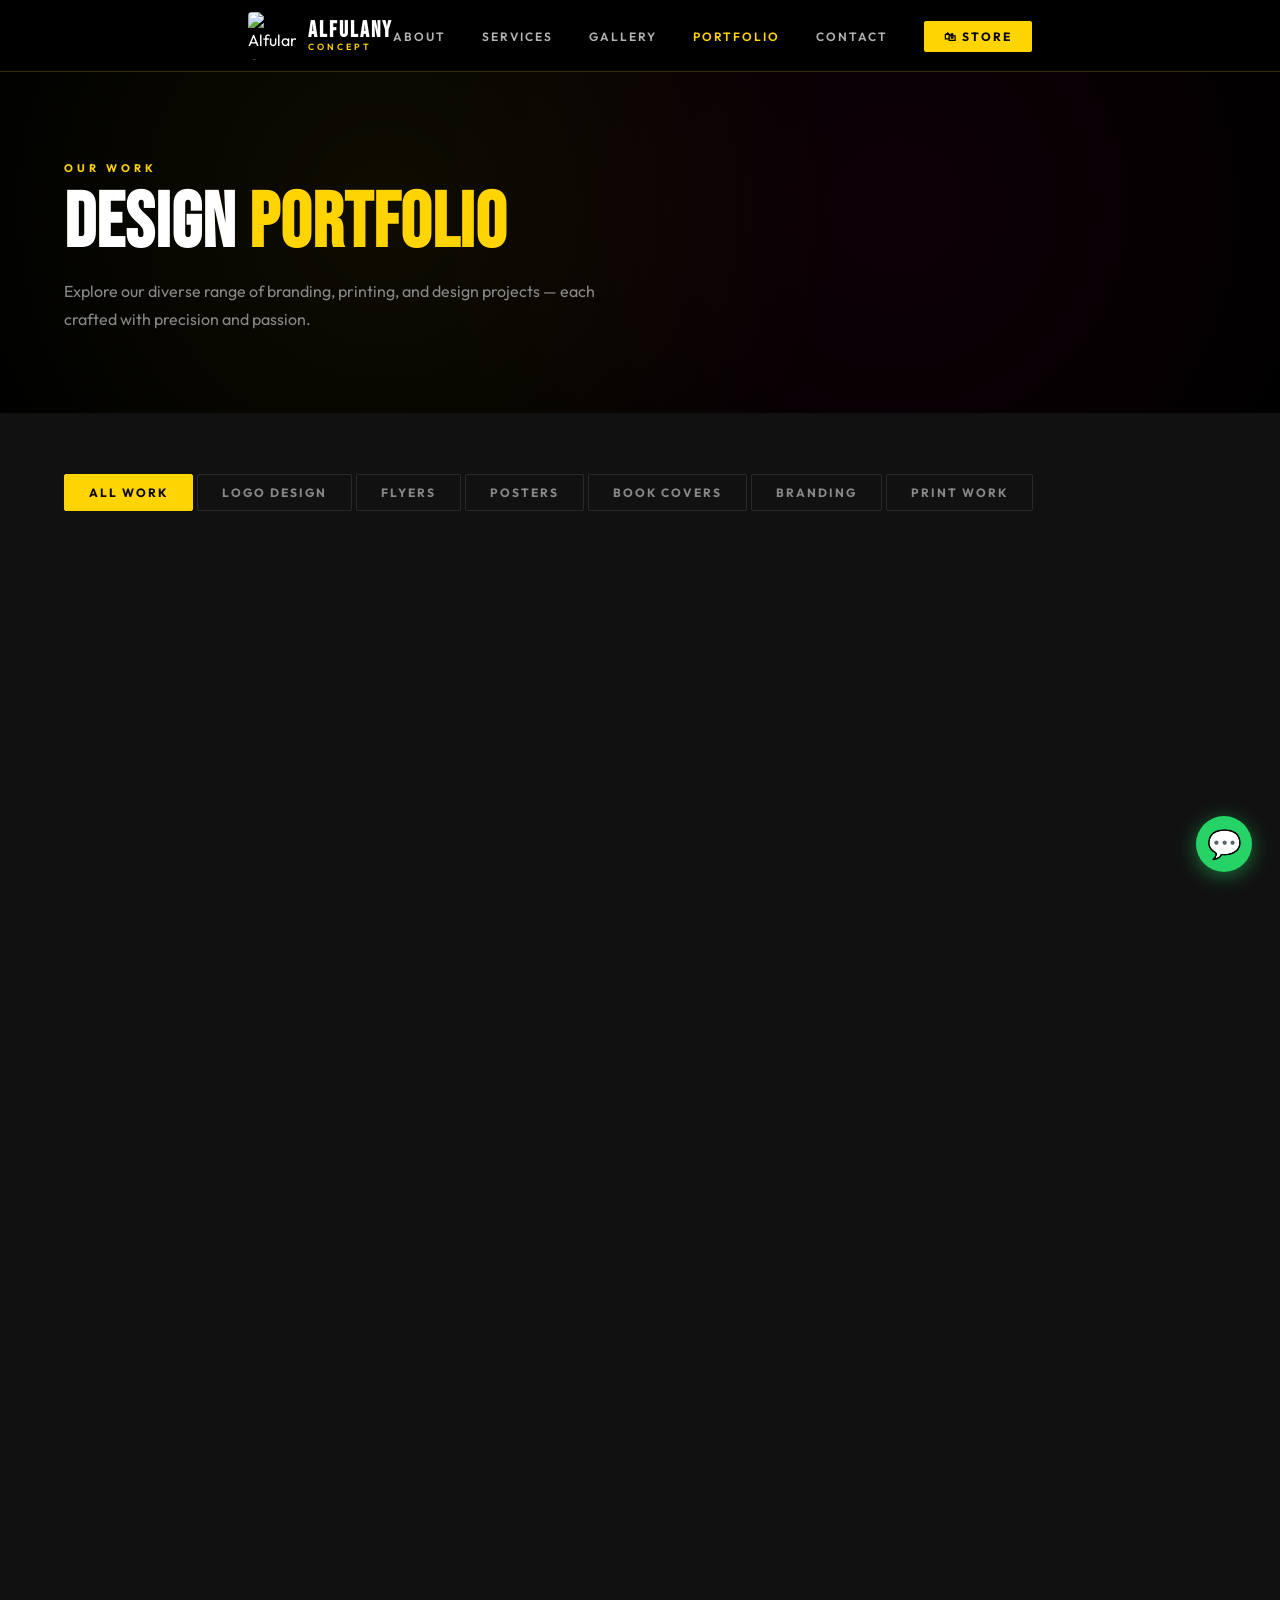
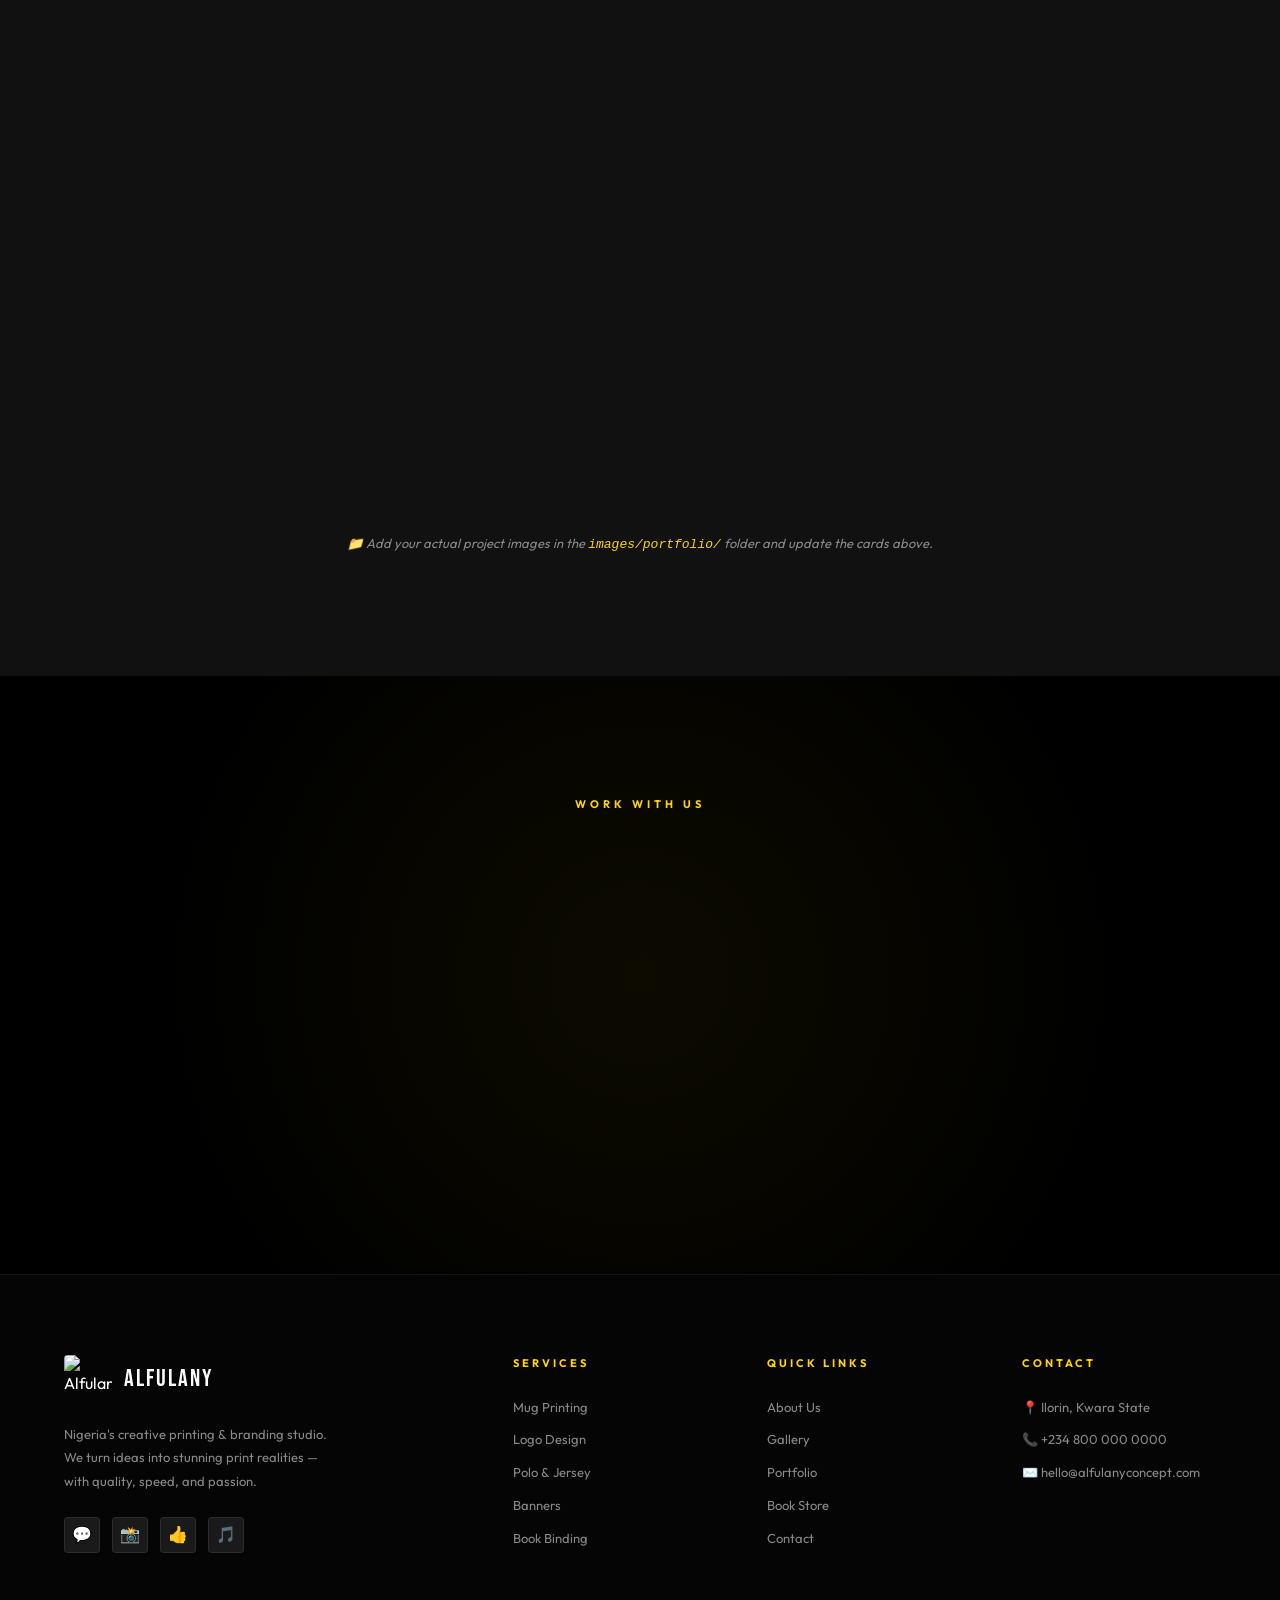
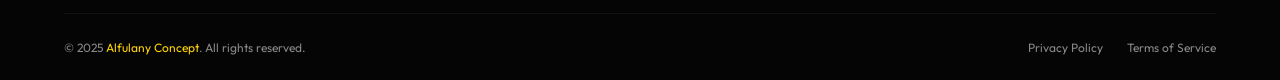
==== portfolio.html @ d88427c3 "first commit" ====
<!DOCTYPE html>
<html lang="en">
<head>
  <meta charset="UTF-8" />
  <meta name="viewport" content="width=device-width, initial-scale=1.0" />
  <meta name="description" content="Alfulany Concept Portfolio — Browse our logos, flyers, posters, book covers, and print projects." />
  <title>Portfolio — Alfulany Concept</title>
  <link rel="icon" type="image/jpeg" href="images/logo.jpeg" />
  <link rel="stylesheet" href="style.css" />
</head>
<body>

  <!-- ░░ NAVBAR ░░ -->
  <nav class="navbar scrolled" id="navbar">
    <div class="container">
      <div class="nav-inner">
        <a href="index.html" class="nav-logo">
          <img src="images/logo.jpeg" alt="Alfulany Concept Logo" />
          <div class="nav-logo-text">
            <strong>ALFULANY</strong>
            <span>Concept</span>
          </div>
        </a>
        <ul class="nav-links">
          <li><a href="index.html#about">About</a></li>
          <li><a href="index.html#services">Services</a></li>
          <li><a href="index.html#gallery">Gallery</a></li>
          <li><a href="portfolio.html" class="active">Portfolio</a></li>
          <li><a href="index.html#contact">Contact</a></li>
          <li><a href="store.html" class="nav-store-btn">🛍 Store</a></li>
        </ul>
        <div class="nav-hamburger" id="navHamburger">
          <span></span><span></span><span></span>
        </div>
      </div>
    </div>
  </nav>

  <!-- Mobile Menu -->
  <div class="mobile-menu" id="mobileMenu">
    <a href="index.html#about">About</a>
    <a href="index.html#services">Services</a>
    <a href="index.html#gallery">Gallery</a>
    <a href="portfolio.html">Portfolio</a>
    <a href="index.html#contact">Contact</a>
    <a href="store.html">🛍 Store</a>
  </div>

  <!-- ░░ PAGE HERO ░░ -->
  <section class="page-hero">
    <div class="container page-hero-inner">
      <span class="section-tag">Our Work</span>
      <h1 class="section-title">Design <span>Portfolio</span></h1>
      <p class="section-subtitle">Explore our diverse range of branding, printing, and design projects — each crafted with precision and passion.</p>
    </div>
  </section>

  <!-- ░░ FILTER TABS ░░ -->
  <section class="portfolio-filter">
    <div class="container">
      <div class="filter-tabs">
        <button class="filter-tab active" data-filter="all">All Work</button>
        <button class="filter-tab" data-filter="logo">Logo Design</button>
        <button class="filter-tab" data-filter="flyer">Flyers</button>
        <button class="filter-tab" data-filter="poster">Posters</button>
        <button class="filter-tab" data-filter="book">Book Covers</button>
        <button class="filter-tab" data-filter="branding">Branding</button>
        <button class="filter-tab" data-filter="print">Print Work</button>
      </div>
    </div>
  </section>

  <!-- ░░ PORTFOLIO GRID ░░ -->
  <section class="portfolio-grid-section">
    <div class="container">
      <div class="portfolio-masonry">

        <!-- LOGOS -->
        <div class="portfolio-card reveal" data-cat="logo">
          <div class="portfolio-card-img" data-emoji="💡" style="background: linear-gradient(135deg, #1a1a1a, #2a2a2a);">
          </div>
          <div class="portfolio-card-overlay">
            <div class="portfolio-card-info portfolio-card-meta">
              <div class="portfolio-card-cat">Logo Design</div>
              <div class="portfolio-card-name">TechBrand Nigeria</div>
            </div>
          </div>
          <div class="portfolio-bottom">
            <div class="portfolio-bottom-cat">Logo Design</div>
            <div class="portfolio-bottom-title">TechBrand Nigeria</div>
          </div>
        </div>

        <div class="portfolio-card reveal" data-cat="flyer">
          <div class="portfolio-card-img" data-emoji="📄" style="background: linear-gradient(135deg, #1c1a0a, #2a2500);">
          </div>
          <div class="portfolio-card-overlay">
            <div class="portfolio-card-info portfolio-card-meta">
              <div class="portfolio-card-cat">Flyer Design</div>
              <div class="portfolio-card-name">Night Party Event</div>
            </div>
          </div>
          <div class="portfolio-bottom">
            <div class="portfolio-bottom-cat">Flyer Design</div>
            <div class="portfolio-bottom-title">Night Party Event</div>
          </div>
        </div>

        <div class="portfolio-card reveal" data-cat="book">
          <div class="portfolio-card-img" data-emoji="📗" style="background: linear-gradient(135deg, #0a1a0a, #162516);">
          </div>
          <div class="portfolio-card-overlay">
            <div class="portfolio-card-info portfolio-card-meta">
              <div class="portfolio-card-cat">Book Cover</div>
              <div class="portfolio-card-name">Entrepreneur's Edge</div>
            </div>
          </div>
          <div class="portfolio-bottom">
            <div class="portfolio-bottom-cat">Book Cover</div>
            <div class="portfolio-bottom-title">Entrepreneur's Edge</div>
          </div>
        </div>

        <div class="portfolio-card reveal" data-cat="branding">
          <div class="portfolio-card-img" data-emoji="🏢" style="background: linear-gradient(135deg, #1a0a1a, #250025);">
          </div>
          <div class="portfolio-card-overlay">
            <div class="portfolio-card-info portfolio-card-meta">
              <div class="portfolio-card-cat">Branding</div>
              <div class="portfolio-card-name">Halal Food Brand</div>
            </div>
          </div>
          <div class="portfolio-bottom">
            <div class="portfolio-bottom-cat">Branding</div>
            <div class="portfolio-bottom-title">Halal Food Brand</div>
          </div>
        </div>

        <div class="portfolio-card reveal" data-cat="print">
          <div class="portfolio-card-img" data-emoji="☕" style="background: linear-gradient(135deg, #1a1500, #2a2000);">
          </div>
          <div class="portfolio-card-overlay">
            <div class="portfolio-card-info portfolio-card-meta">
              <div class="portfolio-card-cat">Print Work</div>
              <div class="portfolio-card-name">Custom Mug Collection</div>
            </div>
          </div>
          <div class="portfolio-bottom">
            <div class="portfolio-bottom-cat">Print Work</div>
            <div class="portfolio-bottom-title">Custom Mug Collection</div>
          </div>
        </div>

        <div class="portfolio-card reveal" data-cat="poster">
          <div class="portfolio-card-img" data-emoji="🎪" style="background: linear-gradient(135deg, #001a1a, #002525);">
          </div>
          <div class="portfolio-card-overlay">
            <div class="portfolio-card-info portfolio-card-meta">
              <div class="portfolio-card-cat">Poster</div>
              <div class="portfolio-card-name">Concert Series Poster</div>
            </div>
          </div>
          <div class="portfolio-bottom">
            <div class="portfolio-bottom-cat">Poster</div>
            <div class="portfolio-bottom-title">Concert Series Poster</div>
          </div>
        </div>

        <div class="portfolio-card reveal" data-cat="logo">
          <div class="portfolio-card-img" data-emoji="🌙" style="background: linear-gradient(135deg, #100a1a, #1a1030);">
          </div>
          <div class="portfolio-card-overlay">
            <div class="portfolio-card-info portfolio-card-meta">
              <div class="portfolio-card-cat">Logo Design</div>
              <div class="portfolio-card-name">Crescent Fashion House</div>
            </div>
          </div>
          <div class="portfolio-bottom">
            <div class="portfolio-bottom-cat">Logo Design</div>
            <div class="portfolio-bottom-title">Crescent Fashion House</div>
          </div>
        </div>

        <div class="portfolio-card reveal" data-cat="print">
          <div class="portfolio-card-img" data-emoji="👕" style="background: linear-gradient(135deg, #001200, #001a00);">
          </div>
          <div class="portfolio-card-overlay">
            <div class="portfolio-card-info portfolio-card-meta">
              <div class="portfolio-card-cat">Print Work</div>
              <div class="portfolio-card-name">Team Jersey Batch</div>
            </div>
          </div>
          <div class="portfolio-bottom">
            <div class="portfolio-bottom-cat">Print Work</div>
            <div class="portfolio-bottom-title">Team Jersey Batch</div>
          </div>
        </div>

        <div class="portfolio-card reveal" data-cat="flyer">
          <div class="portfolio-card-img" data-emoji="💍" style="background: linear-gradient(135deg, #1a1000, #251800);">
          </div>
          <div class="portfolio-card-overlay">
            <div class="portfolio-card-info portfolio-card-meta">
              <div class="portfolio-card-cat">Flyer Design</div>
              <div class="portfolio-card-name">Wedding Invitation Suite</div>
            </div>
          </div>
          <div class="portfolio-bottom">
            <div class="portfolio-bottom-cat">Flyer Design</div>
            <div class="portfolio-bottom-title">Wedding Invitation Suite</div>
          </div>
        </div>

        <div class="portfolio-card reveal" data-cat="branding">
          <div class="portfolio-card-img" data-emoji="🛍️" style="background: linear-gradient(135deg, #1a0a00, #251500);">
          </div>
          <div class="portfolio-card-overlay">
            <div class="portfolio-card-info portfolio-card-meta">
              <div class="portfolio-card-cat">Branding</div>
              <div class="portfolio-card-name">Boutique Paper Bag Set</div>
            </div>
          </div>
          <div class="portfolio-bottom">
            <div class="portfolio-bottom-cat">Branding</div>
            <div class="portfolio-bottom-title">Boutique Paper Bag Set</div>
          </div>
        </div>

        <div class="portfolio-card reveal" data-cat="book">
          <div class="portfolio-card-img" data-emoji="📕" style="background: linear-gradient(135deg, #1a0000, #250000);">
          </div>
          <div class="portfolio-card-overlay">
            <div class="portfolio-card-info portfolio-card-meta">
              <div class="portfolio-card-cat">Book Cover</div>
              <div class="portfolio-card-name">Success Before 30</div>
            </div>
          </div>
          <div class="portfolio-bottom">
            <div class="portfolio-bottom-cat">Book Cover</div>
            <div class="portfolio-bottom-title">Success Before 30</div>
          </div>
        </div>

        <div class="portfolio-card reveal" data-cat="poster">
          <div class="portfolio-card-img" data-emoji="🎓" style="background: linear-gradient(135deg, #001a0a, #002510);">
          </div>
          <div class="portfolio-card-overlay">
            <div class="portfolio-card-info portfolio-card-meta">
              <div class="portfolio-card-cat">Poster</div>
              <div class="portfolio-card-name">Graduation Ceremony</div>
            </div>
          </div>
          <div class="portfolio-bottom">
            <div class="portfolio-bottom-cat">Poster</div>
            <div class="portfolio-bottom-title">Graduation Ceremony</div>
          </div>
        </div>

      </div>

      <p style="text-align:center; color: var(--text-muted); font-size:13px; margin-top:48px; font-style: italic;">
        📁 Add your actual project images in the <code style="color:var(--yellow)">images/portfolio/</code> folder and update the cards above.
      </p>
    </div>
  </section>

  <!-- ░░ LIGHTBOX ░░ -->
  <div class="lightbox" id="lightbox">
    <div style="position:relative;">
      <div class="lightbox-inner">
        <div class="lightbox-img-box">🎨</div>
        <div class="lightbox-body">
          <div class="lightbox-cat"></div>
          <div class="lightbox-title"></div>
          <p class="lightbox-desc"></p>
        </div>
      </div>
      <button class="lightbox-close" id="lightboxClose">✕</button>
    </div>
  </div>

  <!-- ░░ PORTFOLIO CTA ░░ -->
  <section class="portfolio-cta">
    <div class="container" style="position:relative; z-index:1;">
      <span class="section-tag" style="display:block; text-align:center;">Work With Us</span>
      <h2 class="section-title reveal">Ready to <span>Create</span><br>Something Amazing?</h2>
      <p class="section-subtitle reveal" style="margin: 0 auto 48px;">
        Whether it's a logo, a banner, or a complete brand identity — let's make it happen. Get in touch today for a free quote.
      </p>
      <div class="portfolio-cta-btns reveal">
        <a href="index.html#contact" class="btn btn-primary">Get a Free Quote</a>
        <a href="https://wa.me/2348000000000" class="btn btn-outline" target="_blank">💬 WhatsApp Us</a>
      </div>
    </div>
  </section>

  <!-- ░░ FOOTER ░░ -->
  <footer>
    <div class="container">
      <div class="footer-grid">
        <div class="footer-brand">
          <div class="footer-logo">
            <img src="images/logo.jpeg" alt="Alfulany Concept" />
            <span class="footer-logo-name">ALFULANY</span>
          </div>
          <p>Nigeria's creative printing & branding studio. We turn ideas into stunning print realities — with quality, speed, and passion.</p>
          <div class="footer-social">
            <a href="https://wa.me/2348000000000" title="WhatsApp">💬</a>
            <a href="#" title="Instagram">📸</a>
            <a href="#" title="Facebook">👍</a>
            <a href="#" title="TikTok">🎵</a>
          </div>
        </div>
        <div class="footer-col">
          <h4>Services</h4>
          <ul>
            <li><a href="index.html#services">Mug Printing</a></li>
            <li><a href="index.html#services">Logo Design</a></li>
            <li><a href="index.html#services">Polo & Jersey</a></li>
            <li><a href="index.html#services">Banners</a></li>
            <li><a href="index.html#services">Book Binding</a></li>
          </ul>
        </div>
        <div class="footer-col">
          <h4>Quick Links</h4>
          <ul>
            <li><a href="index.html#about">About Us</a></li>
            <li><a href="index.html#gallery">Gallery</a></li>
            <li><a href="portfolio.html">Portfolio</a></li>
            <li><a href="store.html">Book Store</a></li>
            <li><a href="index.html#contact">Contact</a></li>
          </ul>
        </div>
        <div class="footer-col">
          <h4>Contact</h4>
          <ul>
            <li><a href="#">📍 Ilorin, Kwara State</a></li>
            <li><a href="https://wa.me/2348000000000">📞 +234 800 000 0000</a></li>
            <li><a href="mailto:hello@alfulanyconcept.com">✉️ hello@alfulanyconcept.com</a></li>
          </ul>
        </div>
      </div>
      <div class="footer-bottom">
        <p>© 2025 <span>Alfulany Concept</span>. All rights reserved.</p>
        <div class="footer-bottom-links">
          <a href="#">Privacy Policy</a>
          <a href="#">Terms of Service</a>
        </div>
      </div>
    </div>
  </footer>

  <a href="https://wa.me/2348000000000" class="whatsapp-float" target="_blank">
    💬
    <span class="whatsapp-float-tooltip">Chat on WhatsApp</span>
  </a>

  <div class="toast"></div>
  <script src="js/main.js"></script>
  <script>
    document.getElementById('navHamburger').addEventListener('click', function() {
      this.classList.toggle('open');
      document.getElementById('mobileMenu').classList.toggle('open');
    });
    document.getElementById('lightboxClose').addEventListener('click', () => {
      document.getElementById('lightbox').classList.remove('open');
      document.body.style.overflow = '';
    });
  </script>
</body>
</html>
---- style.css ----
/* ================================================
   ALFULANY CONCEPT — MAIN STYLESHEET
   Bold Editorial Print Aesthetic
   ================================================ */

@import url('https://fonts.googleapis.com/css2?family=Bebas+Neue&family=Outfit:wght@300;400;500;600;700;800&display=swap');

/* ─── CSS Variables ─── */
:root {
  --black: #000000;
  --yellow: #FFD400;
  --white: #FFFFFF;
  --magenta: #FF007A;
  --gray: #F2F2F2;
  --dark-gray: #111111;
  --mid-gray: #1a1a1a;
  --text-muted: #888888;
  --font-display: 'Bebas Neue', sans-serif;
  --font-body: 'Outfit', sans-serif;
  --nav-height: 72px;
  --transition: all 0.3s cubic-bezier(0.4, 0, 0.2, 1);
  --shadow: 0 8px 40px rgba(0,0,0,0.4);
}

/* ─── Reset & Base ─── */
*, *::before, *::after { box-sizing: border-box; margin: 0; padding: 0; }

html { scroll-behavior: smooth; font-size: 16px; }

body {
  font-family: var(--font-body);
  background: var(--black);
  color: var(--white);
  overflow-x: hidden;
  line-height: 1.6;
}

a { text-decoration: none; color: inherit; }
img { max-width: 100%; display: block; }
ul { list-style: none; }
button { cursor: pointer; border: none; font-family: var(--font-body); }
input, textarea, select { font-family: var(--font-body); }

/* ─── Scrollbar ─── */
::-webkit-scrollbar { width: 6px; }
::-webkit-scrollbar-track { background: var(--black); }
::-webkit-scrollbar-thumb { background: var(--yellow); border-radius: 3px; }

/* ─── Utility ─── */
.container { max-width: 1200px; margin: 0 auto; padding: 0 24px; }
.section-tag {
  font-family: var(--font-body);
  font-size: 11px;
  font-weight: 700;
  letter-spacing: 4px;
  text-transform: uppercase;
  color: var(--yellow);
  margin-bottom: 12px;
  display: block;
}
.section-title {
  font-family: var(--font-display);
  font-size: clamp(40px, 6vw, 80px);
  line-height: 1;
  color: var(--white);
  letter-spacing: 1px;
}
.section-title span { color: var(--yellow); }
.section-subtitle {
  font-size: 16px;
  color: var(--text-muted);
  max-width: 540px;
  margin-top: 16px;
  font-weight: 400;
  line-height: 1.7;
}
.btn {
  display: inline-flex;
  align-items: center;
  gap: 8px;
  padding: 14px 32px;
  font-family: var(--font-body);
  font-weight: 700;
  font-size: 13px;
  letter-spacing: 2px;
  text-transform: uppercase;
  border-radius: 2px;
  transition: var(--transition);
  position: relative;
  overflow: hidden;
}
.btn-primary {
  background: var(--yellow);
  color: var(--black);
}
.btn-primary:hover {
  background: var(--white);
  transform: translateY(-2px);
  box-shadow: 0 8px 24px rgba(255,212,0,0.3);
}
.btn-outline {
  background: transparent;
  color: var(--white);
  border: 2px solid var(--white);
}
.btn-outline:hover {
  background: var(--white);
  color: var(--black);
  transform: translateY(-2px);
}
.btn-magenta {
  background: var(--magenta);
  color: var(--white);
}
.btn-magenta:hover {
  background: #cc0062;
  transform: translateY(-2px);
}

/* ─── Reveal Animations ─── */
.reveal {
  opacity: 0;
  transform: translateY(40px);
  transition: opacity 0.7s ease, transform 0.7s ease;
}
.reveal.visible {
  opacity: 1;
  transform: translateY(0);
}
.reveal-left {
  opacity: 0;
  transform: translateX(-40px);
  transition: opacity 0.7s ease, transform 0.7s ease;
}
.reveal-left.visible { opacity: 1; transform: translateX(0); }
.reveal-right {
  opacity: 0;
  transform: translateX(40px);
  transition: opacity 0.7s ease, transform 0.7s ease;
}
.reveal-right.visible { opacity: 1; transform: translateX(0); }

/* ─── ============== NAVBAR ============== ─── */
.navbar {
  position: fixed;
  top: 0;
  left: 0;
  width: 100%;
  height: var(--nav-height);
  z-index: 1000;
  transition: var(--transition);
  display: flex;
  align-items: center;
}
.navbar.scrolled {
  background: rgba(0,0,0,0.96);
  backdrop-filter: blur(20px);
  border-bottom: 1px solid rgba(255,212,0,0.2);
}
.nav-inner {
  display: flex;
  align-items: center;
  justify-content: space-between;
  width: 100%;
}
.nav-logo {
  display: flex;
  align-items: center;
  gap: 12px;
}
.nav-logo img {
  width: 48px;
  height: 48px;
  object-fit: contain;
  border-radius: 4px;
}
.nav-logo-text {
  display: flex;
  flex-direction: column;
  line-height: 1;
}
.nav-logo-text strong {
  font-family: var(--font-display);
  font-size: 22px;
  letter-spacing: 2px;
  color: var(--white);
}
.nav-logo-text span {
  font-size: 9px;
  font-weight: 600;
  letter-spacing: 3px;
  text-transform: uppercase;
  color: var(--yellow);
}
.nav-links {
  display: flex;
  align-items: center;
  gap: 36px;
}
.nav-links a {
  font-size: 12px;
  font-weight: 600;
  letter-spacing: 2px;
  text-transform: uppercase;
  color: rgba(255,255,255,0.7);
  transition: var(--transition);
  position: relative;
}
.nav-links a::after {
  content: '';
  position: absolute;
  bottom: -4px;
  left: 0;
  width: 0;
  height: 2px;
  background: var(--yellow);
  transition: width 0.3s ease;
}
.nav-links a:hover { color: var(--white); }
.nav-links a:hover::after { width: 100%; }
.nav-links a.active { color: var(--yellow); }
.nav-links .nav-store-btn {
  background: var(--yellow);
  color: var(--black);
  padding: 8px 20px;
  border-radius: 2px;
  font-weight: 700;
}
.nav-links .nav-store-btn::after { display: none; }
.nav-links .nav-store-btn:hover { background: var(--white); color: var(--black); }

.nav-hamburger {
  display: none;
  flex-direction: column;
  gap: 5px;
  cursor: pointer;
  padding: 4px;
}
.nav-hamburger span {
  width: 24px;
  height: 2px;
  background: var(--white);
  transition: var(--transition);
}
.nav-hamburger.open span:nth-child(1) { transform: rotate(45deg) translate(5px, 5px); }
.nav-hamburger.open span:nth-child(2) { opacity: 0; }
.nav-hamburger.open span:nth-child(3) { transform: rotate(-45deg) translate(5px, -5px); }

.mobile-menu {
  display: none;
  position: fixed;
  top: var(--nav-height);
  left: 0;
  width: 100%;
  background: rgba(0,0,0,0.98);
  backdrop-filter: blur(20px);
  padding: 32px 24px;
  z-index: 999;
  border-bottom: 2px solid var(--yellow);
  flex-direction: column;
  gap: 24px;
}
.mobile-menu.open { display: flex; }
.mobile-menu a {
  font-size: 14px;
  font-weight: 600;
  letter-spacing: 3px;
  text-transform: uppercase;
  color: rgba(255,255,255,0.8);
  padding: 8px 0;
  border-bottom: 1px solid rgba(255,255,255,0.08);
  transition: var(--transition);
}
.mobile-menu a:hover { color: var(--yellow); padding-left: 8px; }

/* ─── ============== HERO ============== ─── */
.hero {
  position: relative;
  min-height: 100vh;
  display: flex;
  align-items: center;
  overflow: hidden;
  background: var(--black);
}
.hero-bg-pattern {
  position: absolute;
  inset: 0;
  background-image:
    radial-gradient(circle at 20% 50%, rgba(255,0,122,0.08) 0%, transparent 50%),
    radial-gradient(circle at 80% 20%, rgba(255,212,0,0.08) 0%, transparent 50%);
  pointer-events: none;
}
.hero-grid-lines {
  position: absolute;
  inset: 0;
  background-image:
    linear-gradient(rgba(255,255,255,0.03) 1px, transparent 1px),
    linear-gradient(90deg, rgba(255,255,255,0.03) 1px, transparent 1px);
  background-size: 60px 60px;
  pointer-events: none;
}
.hero-content {
  position: relative;
  z-index: 2;
  max-width: 1200px;
  margin: 0 auto;
  padding: 0 24px;
  padding-top: var(--nav-height);
  display: grid;
  grid-template-columns: 1fr 1fr;
  align-items: center;
  gap: 80px;
  min-height: 100vh;
}
.hero-left 
.hero-badge {
  display: inline-flex;
  align-items: center;
  gap: 8px;
  background: rgba(255,212,0,0.1);
  border: 1px solid rgba(255,212,0,0.3);
  padding: 8px 16px;
  border-radius: 100px;
  margin-bottom: 32px;
}
.hero-badge span {
  font-size: 11px;
  font-weight: 700;
  letter-spacing: 3px;
  text-transform: uppercase;
  color: var(--yellow);
}
.hero-badge .dot {
  width: 6px;
  height: 6px;
  background: var(--yellow);
  border-radius: 50%;
  animation: pulse 2s infinite;
}
@keyframes pulse {
  0%, 100% { opacity: 1; transform: scale(1); }
  50% { opacity: 0.5; transform: scale(1.5); }
}
.hero-title {
  font-family: var(--font-display);
  font-size: clamp(60px, 9vw, 120px);
  line-height: 0.92;
  letter-spacing: 2px;
  color: var(--white);
  margin-bottom: 24px;
}
.hero-title .line-yellow { color: var(--yellow); }
.hero-title .line-outline {
  -webkit-text-stroke: 2px var(--white);
  color: transparent;
}
.hero-tagline {
  font-size: 16px;
  color: rgba(255,255,255,0.6);
  margin-bottom: 48px;
  max-width: 440px;
  line-height: 1.8;
}
.hero-cta {
  display: flex;
  gap: 16px;
  flex-wrap: wrap;
}
.hero-stats {
  display: flex;
  gap: 40px;
  margin-top: 64px;
  padding-top: 32px;
  border-top: 1px solid rgba(255,255,255,0.1);
}
.hero-stat 
.hero-stat-number {
  font-family: var(--font-display);
  font-size: 42px;
  color: var(--yellow);
  line-height: 1;
}
.hero-stat-label {
  font-size: 11px;
  font-weight: 600;
  letter-spacing: 2px;
  text-transform: uppercase;
  color: var(--text-muted);
  margin-top: 4px;
}
.hero-right {
  display: flex;
  justify-content: center;
  align-items: center;
  position: relative;
}
.hero-logo-showcase {
  position: relative;
  width: 380px;
  height: 380px;
  display: flex;
  align-items: center;
  justify-content: center;
}
.hero-logo-ring {
  position: absolute;
  inset: 0;
  border: 2px solid rgba(255,212,0,0.15);
  border-radius: 50%;
  animation: spin 20s linear infinite;
}
.hero-logo-ring::before {
  content: '';
  position: absolute;
  top: -6px;
  left: 50%;
  transform: translateX(-50%);
  width: 12px;
  height: 12px;
  background: var(--yellow);
  border-radius: 50%;
}
.hero-logo-ring-2 {
  position: absolute;
  inset: 20px;
  border: 1px solid rgba(255,0,122,0.15);
  border-radius: 50%;
  animation: spin 12s linear infinite reverse;
}
@keyframes spin { to { transform: rotate(360deg); } }
.hero-logo-img {
  width: 240px;
  height: 240px;
  object-fit: contain;
  position: relative;
  z-index: 2;
  filter: drop-shadow(0 0 40px rgba(255,212,0,0.3));
}
.hero-cmyk-chips {
  position: absolute;
  bottom: -20px;
  left: 50%;
  transform: translateX(-50%);
  display: flex;
  gap: 8px;
  background: var(--mid-gray);
  padding: 10px 16px;
  border-radius: 100px;
  border: 1px solid rgba(255,255,255,0.1);
  white-space: nowrap;
}
.hero-chip {
  width: 14px;
  height: 14px;
  border-radius: 50%;
}
.chip-c { background: #00B4D8; }
.chip-m { background: var(--magenta); }
.chip-y { background: var(--yellow); }
.chip-k { background: #333; border: 1px solid #555; }
.chip-label {
  font-size: 10px;
  font-weight: 700;
  letter-spacing: 2px;
  color: var(--text-muted);
  align-self: center;
  margin-left: 4px;
}

/* ─── ============== ABOUT ============== ─── */
.about {
  padding: 120px 0;
  background: var(--dark-gray);
  position: relative;
  overflow: hidden;
}
.about::before {
  content: 'ABOUT';
  position: absolute;
  right: -20px;
  top: 50%;
  transform: translateY(-50%);
  font-family: var(--font-display);
  font-size: 200px;
  color: rgba(255,255,255,0.02);
  pointer-events: none;
  letter-spacing: 10px;
}
.about-grid {
  display: grid;
  grid-template-columns: 1fr 1fr;
  gap: 80px;
  align-items: center;
}
.about-visual {
  position: relative;
}
.about-img-box {
  background: var(--mid-gray);
  border: 1px solid rgba(255,255,255,0.06);
  border-radius: 4px;
  aspect-ratio: 4/3;
  display: flex;
  align-items: center;
  justify-content: center;
  overflow: hidden;
  position: relative;
}
.about-img-box img {
  width: 60%;
  object-fit: contain;
  filter: drop-shadow(0 0 30px rgba(255,212,0,0.2));
}
.about-img-accent {
  position: absolute;
  bottom: -20px;
  right: -20px;
  width: 140px;
  height: 140px;
  background: var(--yellow);
  border-radius: 4px;
  display: flex;
  align-items: center;
  justify-content: center;
  flex-direction: column;
  gap: 4px;
}
.about-img-accent strong {
  font-family: var(--font-display);
  font-size: 48px;
  color: var(--black);
  line-height: 1;
}
.about-img-accent span {
  font-size: 10px;
  font-weight: 700;
  letter-spacing: 2px;
  text-transform: uppercase;
  color: var(--black);
}
.about-content
.about-features {
  margin-top: 40px;
  display: flex;
  flex-direction: column;
  gap: 20px;
}
.about-feature {
  display: flex;
  align-items: flex-start;
  gap: 16px;
  padding: 20px;
  background: var(--mid-gray);
  border-radius: 4px;
  border-left: 3px solid var(--yellow);
  transition: var(--transition);
}
.about-feature:hover { transform: translateX(6px); }
.about-feature-icon {
  width: 40px;
  height: 40px;
  background: rgba(255,212,0,0.1);
  border-radius: 4px;
  display: flex;
  align-items: center;
  justify-content: center;
  font-size: 20px;
  flex-shrink: 0;
}
.about-feature-text h4 {
  font-size: 14px;
  font-weight: 700;
  color: var(--white);
  margin-bottom: 4px;
}
.about-feature-text p {
  font-size: 13px;
  color: var(--text-muted);
  line-height: 1.6;
}

/* ─── ============== SERVICES ============== ─── */
.services {
  padding: 120px 0;
  background: var(--black);
  position: relative;
}
.services-header {
  text-align: center;
  margin-bottom: 80px;
}
.services-header .section-subtitle { margin: 16px auto 0; }
.services-grid {
  display: grid;
  grid-template-columns: repeat(auto-fill, minmax(220px, 1fr));
  gap: 2px;
  border: 2px solid rgba(255,255,255,0.06);
  border-radius: 4px;
  overflow: hidden;
}
.service-card {
  background: var(--dark-gray);
  padding: 36px 28px;
  transition: var(--transition);
  position: relative;
  overflow: hidden;
  cursor: default;
}
.service-card::before {
  content: '';
  position: absolute;
  top: 0;
  left: 0;
  width: 100%;
  height: 3px;
  background: var(--yellow);
  transform: scaleX(0);
  transform-origin: left;
  transition: transform 0.3s ease;
}
.service-card:hover::before { transform: scaleX(1); }
.service-card:hover {
  background: var(--mid-gray);
  transform: translateY(-4px);
  z-index: 1;
  box-shadow: var(--shadow);
}
.service-icon {
  font-size: 36px;
  margin-bottom: 16px;
  display: block;
  transition: transform 0.3s ease;
}
.service-card:hover .service-icon { transform: scale(1.1) rotate(-5deg); }
.service-card h3 {
  font-size: 14px;
  font-weight: 700;
  color: var(--white);
  margin-bottom: 8px;
  letter-spacing: 0.5px;
}
.service-card p {
  font-size: 12px;
  color: var(--text-muted);
  line-height: 1.6;
}

/* ─── ============== GALLERY ============== ─── */
.gallery {
  padding: 120px 0;
  background: var(--dark-gray);
}
.gallery-header {
  display: flex;
  align-items: flex-end;
  justify-content: space-between;
  margin-bottom: 60px;
  gap: 20px;
  flex-wrap: wrap;
}
.gallery-grid {
  display: grid;
  grid-template-columns: repeat(12, 1fr);
  grid-template-rows: auto;
  gap: 12px;
}
.gallery-item {
  overflow: hidden;
  border-radius: 4px;
  background: var(--mid-gray);
  cursor: pointer;
  position: relative;
}
.gallery-item:nth-child(1) { grid-column: span 5; grid-row: span 2; }
.gallery-item:nth-child(2) { grid-column: span 4; }
.gallery-item:nth-child(3) { grid-column: span 3; }
.gallery-item:nth-child(4) { grid-column: span 4; }
.gallery-item:nth-child(5) { grid-column: span 3; }
.gallery-item:nth-child(6) { grid-column: span 5; }

.gallery-placeholder {
  width: 100%;
  min-height: 220px;
  height: 100%;
  display: flex;
  flex-direction: column;
  align-items: center;
  justify-content: center;
  gap: 12px;
  transition: var(--transition);
  position: relative;
}
.gallery-item:nth-child(1) .gallery-placeholder { min-height: 460px; }
.gallery-placeholder-icon { font-size: 48px; opacity: 0.3; }
.gallery-placeholder-label {
  font-size: 11px;
  font-weight: 700;
  letter-spacing: 3px;
  text-transform: uppercase;
  color: rgba(255,255,255,0.2);
}
.gallery-item .gallery-overlay {
  position: absolute;
  inset: 0;
  background: rgba(255,212,0,0.9);
  display: flex;
  align-items: center;
  justify-content: center;
  opacity: 0;
  transition: var(--transition);
  flex-direction: column;
  gap: 8px;
}
.gallery-item:hover .gallery-overlay { opacity: 1; }
.gallery-overlay-text {
  font-family: var(--font-display);
  font-size: 24px;
  color: var(--black);
  letter-spacing: 2px;
}
.gallery-overlay-sub {
  font-size: 11px;
  font-weight: 700;
  letter-spacing: 3px;
  text-transform: uppercase;
  color: rgba(0,0,0,0.6);
}
/* BG colors per item */
.gallery-item:nth-child(1) .gallery-placeholder { background: #1a1a1a; }
.gallery-item:nth-child(2) .gallery-placeholder { background: #151515; }
.gallery-item:nth-child(3) .gallery-placeholder { background: #1c1c1c; }
.gallery-item:nth-child(4) .gallery-placeholder { background: #181818; }
.gallery-item:nth-child(5) .gallery-placeholder { background: #141414; }
.gallery-item:nth-child(6) .gallery-placeholder { background: #1e1e1e; }

/* ─── ============== FEATURED BOOKS ============== ─── */
.books {
  padding: 120px 0;
  background: var(--black);
}
.books-header {
  display: flex;
  align-items: flex-end;
  justify-content: space-between;
  margin-bottom: 60px;
  flex-wrap: wrap;
  gap: 20px;
}
.books-grid {
  display: grid;
  grid-template-columns: repeat(auto-fill, minmax(240px, 1fr));
  gap: 24px;
}
.book-card {
  background: var(--dark-gray);
  border: 1px solid rgba(255,255,255,0.06);
  border-radius: 4px;
  overflow: hidden;
  transition: var(--transition);
  position: relative;
}
.book-card:hover {
  transform: translateY(-8px);
  box-shadow: 0 20px 60px rgba(0,0,0,0.5);
  border-color: rgba(255,212,0,0.3);
}
.book-cover {
  height: 280px;
  background: var(--mid-gray);
  display: flex;
  align-items: center;
  justify-content: center;
  position: relative;
  overflow: hidden;
}
.book-cover-placeholder {
  display: flex;
  flex-direction: column;
  align-items: center;
  justify-content: center;
  gap: 12px;
  padding: 20px;
  text-align: center;
  width: 100%;
  height: 100%;
}
.book-cover-icon { font-size: 64px; opacity: 0.3; }
.book-cover-title-text {
  font-family: var(--font-display);
  font-size: 22px;
  color: rgba(255,255,255,0.2);
  text-align: center;
  letter-spacing: 1px;
  line-height: 1.2;
}
.book-badge {
  position: absolute;
  top: 12px;
  left: 12px;
  background: var(--magenta);
  color: var(--white);
  font-size: 9px;
  font-weight: 700;
  letter-spacing: 2px;
  text-transform: uppercase;
  padding: 4px 10px;
  border-radius: 2px;
}
.book-info {
  padding: 20px;
}
.book-category {
  font-size: 10px;
  font-weight: 700;
  letter-spacing: 3px;
  text-transform: uppercase;
  color: var(--yellow);
  margin-bottom: 8px;
}
.book-title {
  font-size: 16px;
  font-weight: 700;
  color: var(--white);
  margin-bottom: 4px;
  line-height: 1.4;
}
.book-author {
  font-size: 12px;
  color: var(--text-muted);
  margin-bottom: 16px;
}
.book-footer {
  display: flex;
  align-items: center;
  justify-content: space-between;
}
.book-price {
  font-family: var(--font-display);
  font-size: 28px;
  color: var(--yellow);
  letter-spacing: 1px;
}
.book-price small {
  font-family: var(--font-body);
  font-size: 12px;
  color: var(--text-muted);
  font-weight: 400;
  letter-spacing: 0;
}
.book-btn {
  background: var(--yellow);
  color: var(--black);
  font-size: 11px;
  font-weight: 700;
  letter-spacing: 2px;
  text-transform: uppercase;
  padding: 10px 16px;
  border-radius: 2px;
  transition: var(--transition);
}
.book-btn:hover { background: var(--white); }

/* ─── ============== CONTACT ============== ─── */
.contact {
  padding: 120px 0;
  background: var(--dark-gray);
  position: relative;
  overflow: hidden;
}
.contact::before {
  content: '';
  position: absolute;
  top: 0;
  left: 0;
  width: 100%;
  height: 4px;
  background: linear-gradient(90deg, var(--magenta), var(--yellow), var(--magenta));
}
.contact-grid {
  display: grid;
  grid-template-columns: 1fr 1.4fr;
  gap: 80px;
  align-items: start;
}
.contact-info 
.contact-info-cards {
  margin-top: 40px;
  display: flex;
  flex-direction: column;
  gap: 16px;
}
.contact-info-card {
  display: flex;
  align-items: center;
  gap: 16px;
  padding: 20px;
  background: var(--mid-gray);
  border-radius: 4px;
  border: 1px solid rgba(255,255,255,0.06);
  transition: var(--transition);
}
.contact-info-card:hover { border-color: rgba(255,212,0,0.3); }
.contact-card-icon {
  width: 44px;
  height: 44px;
  background: rgba(255,212,0,0.1);
  border-radius: 4px;
  display: flex;
  align-items: center;
  justify-content: center;
  font-size: 20px;
  flex-shrink: 0;
}
.contact-card-text h4 {
  font-size: 11px;
  font-weight: 700;
  letter-spacing: 2px;
  text-transform: uppercase;
  color: var(--text-muted);
  margin-bottom: 4px;
}
.contact-card-text a,
.contact-card-text p {
  font-size: 14px;
  color: var(--white);
  font-weight: 500;
  transition: var(--transition);
}
.contact-card-text a:hover { color: var(--yellow); }
.contact-socials {
  margin-top: 32px;
  display: flex;
  gap: 12px;
  flex-wrap: wrap;
}
.social-btn {
  display: flex;
  align-items: center;
  gap: 8px;
  padding: 10px 16px;
  border-radius: 4px;
  font-size: 12px;
  font-weight: 700;
  letter-spacing: 1px;
  text-transform: uppercase;
  transition: var(--transition);
  border: 1px solid rgba(255,255,255,0.1);
  color: var(--white);
}
.social-btn:hover { transform: translateY(-2px); }
.social-btn.whatsapp { background: #25D366; border-color: #25D366; }
.social-btn.instagram { background: linear-gradient(135deg, #833ab4, #fd1d1d, #fcb045); border-color: transparent; }
.social-btn.facebook { background: #1877F2; border-color: #1877F2; }
.social-btn.tiktok { background: #010101; border-color: rgba(255,255,255,0.2); }

.contact-form-box {
  background: var(--mid-gray);
  border: 1px solid rgba(255,255,255,0.06);
  border-radius: 4px;
  padding: 48px;
}
.contact-form-box h3 {
  font-family: var(--font-display);
  font-size: 36px;
  letter-spacing: 1px;
  color: var(--white);
  margin-bottom: 32px;
}
.form-row { display: grid; grid-template-columns: 1fr 1fr; gap: 16px; }
.form-group { margin-bottom: 20px; }
.form-group label {
  display: block;
  font-size: 11px;
  font-weight: 700;
  letter-spacing: 2px;
  text-transform: uppercase;
  color: var(--text-muted);
  margin-bottom: 8px;
}
.form-group input,
.form-group textarea,
.form-group select {
  width: 100%;
  background: var(--black);
  border: 1px solid rgba(255,255,255,0.1);
  border-radius: 2px;
  padding: 14px 16px;
  color: var(--white);
  font-size: 14px;
  outline: none;
  transition: var(--transition);
}
.form-group input:focus,
.form-group textarea:focus,
.form-group select:focus {
  border-color: var(--yellow);
  box-shadow: 0 0 0 3px rgba(255,212,0,0.1);
}
.form-group textarea { resize: vertical; min-height: 120px; }
.form-group select option { background: var(--black); }
.form-submit { width: 100%; padding: 16px; font-size: 13px; font-weight: 700; letter-spacing: 3px; text-transform: uppercase; background: var(--yellow); color: var(--black); border: none; border-radius: 2px; cursor: pointer; transition: var(--transition); }
.form-submit:hover { background: var(--white); }
.form-success {
  display: none;
  background: rgba(0,200,100,0.1);
  border: 1px solid rgba(0,200,100,0.3);
  border-radius: 4px;
  padding: 16px;
  text-align: center;
  color: #00C864;
  font-weight: 600;
  margin-top: 16px;
}

/* ─── ============== MAPS ============== ─── */
.map-section {
  height: 400px;
  background: var(--black);
  position: relative;
  overflow: hidden;
}
.map-section iframe {
  width: 100%;
  height: 100%;
  border: none;
  filter: invert(90%) hue-rotate(180deg);
  opacity: 0.8;
}
.map-overlay-badge {
  position: absolute;
  top: 24px;
  left: 24px;
  background: var(--yellow);
  color: var(--black);
  padding: 12px 20px;
  border-radius: 4px;
  font-weight: 700;
  font-size: 13px;
  letter-spacing: 1px;
  display: flex;
  align-items: center;
  gap: 8px;
  z-index: 2;
  box-shadow: var(--shadow);
}

/* ─── ============== FOOTER ============== ─── */
footer {
  background: #050505;
  padding: 80px 0 0;
  border-top: 1px solid rgba(255,255,255,0.06);
}
.footer-grid {
  display: grid;
  grid-template-columns: 2fr 1fr 1fr 1fr;
  gap: 60px;
  padding-bottom: 60px;
  border-bottom: 1px solid rgba(255,255,255,0.06);
}
.footer-brand 
.footer-logo {
  display: flex;
  align-items: center;
  gap: 12px;
  margin-bottom: 20px;
}
.footer-logo img { width: 48px; height: 48px; object-fit: contain; border-radius: 4px; }
.footer-logo-name {
  font-family: var(--font-display);
  font-size: 24px;
  letter-spacing: 2px;
  color: var(--white);
}
.footer-brand p {
  font-size: 13px;
  color: var(--text-muted);
  line-height: 1.8;
  max-width: 280px;
  margin-bottom: 24px;
}
.footer-social {
  display: flex;
  gap: 12px;
}
.footer-social a {
  width: 36px;
  height: 36px;
  background: var(--mid-gray);
  border: 1px solid rgba(255,255,255,0.08);
  border-radius: 4px;
  display: flex;
  align-items: center;
  justify-content: center;
  font-size: 16px;
  transition: var(--transition);
}
.footer-social a:hover { background: var(--yellow); border-color: var(--yellow); transform: translateY(-2px); }
.footer-col h4 {
  font-size: 11px;
  font-weight: 700;
  letter-spacing: 3px;
  text-transform: uppercase;
  color: var(--yellow);
  margin-bottom: 24px;
}
.footer-col ul { display: flex; flex-direction: column; gap: 12px; }
.footer-col ul a {
  font-size: 13px;
  color: var(--text-muted);
  transition: var(--transition);
  display: flex;
  align-items: center;
  gap: 6px;
}
.footer-col ul a:hover { color: var(--white); padding-left: 4px; }
.footer-bottom {
  padding: 24px 0;
  display: flex;
  align-items: center;
  justify-content: space-between;
  flex-wrap: wrap;
  gap: 16px;
}
.footer-bottom p {
  font-size: 12px;
  color: var(--text-muted);
}
.footer-bottom span { color: var(--yellow); }
.footer-bottom-links {
  display: flex;
  gap: 24px;
}
.footer-bottom-links a {
  font-size: 12px;
  color: var(--text-muted);
  transition: var(--transition);
}
.footer-bottom-links a:hover { color: var(--white); }

/* ─── ============== WHATSAPP FLOAT ============== ─── */
.whatsapp-float {
  position: fixed;
  bottom: 28px;
  right: 28px;
  width: 56px;
  height: 56px;
  background: #25D366;
  color: white;
  border-radius: 50%;
  display: flex;
  align-items: center;
  justify-content: center;
  font-size: 28px;
  z-index: 900;
  box-shadow: 0 4px 20px rgba(37,211,102,0.5);
  transition: var(--transition);
  text-decoration: none;
}
.whatsapp-float:hover { transform: scale(1.1); box-shadow: 0 8px 30px rgba(37,211,102,0.6); }
.whatsapp-float-tooltip {
  position: absolute;
  right: 68px;
  background: var(--white);
  color: var(--black);
  font-size: 12px;
  font-weight: 700;
  padding: 6px 12px;
  border-radius: 4px;
  white-space: nowrap;
  opacity: 0;
  pointer-events: none;
  transition: var(--transition);
}
.whatsapp-float:hover .whatsapp-float-tooltip { opacity: 1; }

/* ─── ============== PAGE HERO (portfolio/store) ============== ─── */
.page-hero {
  background: var(--black);
  padding: 160px 0 80px;
  position: relative;
  overflow: hidden;
  border-bottom: 1px solid rgba(255,255,255,0.06);
}
.page-hero::before {
  content: '';
  position: absolute;
  inset: 0;
  background:
    radial-gradient(circle at 30% 50%, rgba(255,212,0,0.06) 0%, transparent 50%),
    radial-gradient(circle at 70% 50%, rgba(255,0,122,0.06) 0%, transparent 50%);
}
.page-hero-inner { position: relative; z-index: 1; }
.page-hero-inner .section-tag { margin-bottom: 8px; }
.page-hero-inner .section-title { margin-bottom: 16px; }

/* ─── ============== PORTFOLIO PAGE ============== ─── */
.portfolio-filter {
  padding: 60px 0 0;
  background: var(--dark-gray);
}
.filter-tabs {
  display: flex;
  gap: 4px;
  flex-wrap: wrap;
}
.filter-tab {
  padding: 10px 24px;
  font-size: 12px;
  font-weight: 700;
  letter-spacing: 2px;
  text-transform: uppercase;
  background: transparent;
  color: var(--text-muted);
  border: 1px solid rgba(255,255,255,0.1);
  border-radius: 2px;
  transition: var(--transition);
  cursor: pointer;
}
.filter-tab:hover, .filter-tab.active {
  background: var(--yellow);
  color: var(--black);
  border-color: var(--yellow);
}
.portfolio-grid-section {
  padding: 60px 0 120px;
  background: var(--dark-gray);
}
.portfolio-masonry {
  display: grid;
  grid-template-columns: repeat(3, 1fr);
  gap: 16px;
}
.portfolio-card {
  background: var(--mid-gray);
  border-radius: 4px;
  overflow: hidden;
  cursor: pointer;
  position: relative;
  transition: var(--transition);
  border: 1px solid rgba(255,255,255,0.04);
}
.portfolio-card:hover { transform: scale(1.02); box-shadow: 0 20px 60px rgba(0,0,0,0.5); z-index: 2; }
.portfolio-card-img {
  aspect-ratio: 4/3;
  background: var(--mid-gray);
  display: flex;
  align-items: center;
  justify-content: center;
  font-size: 64px;
  color: rgba(255,255,255,0.1);
  position: relative;
  overflow: hidden;
}
.portfolio-card-img::before {
  content: attr(data-emoji);
  font-size: 64px;
  opacity: 0.15;
}
.portfolio-card-overlay {
  position: absolute;
  inset: 0;
  background: linear-gradient(to top, rgba(0,0,0,0.9) 0%, transparent 60%);
  opacity: 0;
  transition: var(--transition);
  display: flex;
  align-items: flex-end;
  padding: 24px;
}
.portfolio-card:hover .portfolio-card-overlay { opacity: 1; }
.portfolio-card-info { transform: translateY(12px); transition: transform 0.3s ease; }
.portfolio-card:hover .portfolio-card-info { transform: translateY(0); }
.portfolio-card-cat {
  font-size: 10px;
  font-weight: 700;
  letter-spacing: 3px;
  text-transform: uppercase;
  color: var(--yellow);
  margin-bottom: 6px;
}
.portfolio-card-name {
  font-size: 18px;
  font-weight: 700;
  color: var(--white);
}
.portfolio-card-meta { width: 100%; }
.portfolio-bottom { padding: 20px; }
.portfolio-bottom-cat {
  font-size: 10px;
  font-weight: 700;
  letter-spacing: 3px;
  color: var(--yellow);
  text-transform: uppercase;
  margin-bottom: 6px;
}
.portfolio-bottom-title { font-size: 15px; font-weight: 700; color: var(--white); }

/* Lightbox */
.lightbox {
  position: fixed;
  inset: 0;
  background: rgba(0,0,0,0.95);
  z-index: 2000;
  display: none;
  align-items: center;
  justify-content: center;
  backdrop-filter: blur(20px);
}
.lightbox.open { display: flex; }
.lightbox-inner {
  max-width: 700px;
  width: 90%;
  background: var(--dark-gray);
  border-radius: 8px;
  overflow: hidden;
  border: 1px solid rgba(255,255,255,0.1);
}
.lightbox-img-box {
  aspect-ratio: 4/3;
  background: var(--mid-gray);
  display: flex;
  align-items: center;
  justify-content: center;
  font-size: 100px;
  color: rgba(255,255,255,0.08);
}
.lightbox-body { padding: 32px; }
.lightbox-cat {
  font-size: 11px;
  font-weight: 700;
  letter-spacing: 3px;
  text-transform: uppercase;
  color: var(--yellow);
  margin-bottom: 8px;
}
.lightbox-title { font-family: var(--font-display); font-size: 32px; color: var(--white); margin-bottom: 12px; }
.lightbox-desc { font-size: 14px; color: var(--text-muted); line-height: 1.7; }
.lightbox-close {
  position: absolute;
  top: 24px;
  right: 24px;
  width: 44px;
  height: 44px;
  background: var(--mid-gray);
  border: 1px solid rgba(255,255,255,0.1);
  border-radius: 50%;
  display: flex;
  align-items: center;
  justify-content: center;
  cursor: pointer;
  color: var(--white);
  font-size: 20px;
  transition: var(--transition);
}
.lightbox-close:hover { background: var(--yellow); color: var(--black); }

/* Portfolio CTA */
.portfolio-cta {
  background: var(--black);
  padding: 120px 0;
  text-align: center;
  position: relative;
  overflow: hidden;
}
.portfolio-cta::before {
  content: '';
  position: absolute;
  inset: 0;
  background: radial-gradient(circle at 50% 50%, rgba(255,212,0,0.05) 0%, transparent 70%);
}
.portfolio-cta .section-title { margin-bottom: 20px; }
.portfolio-cta .section-subtitle { margin: 0 auto 48px; }
.portfolio-cta-btns { display: flex; gap: 16px; justify-content: center; flex-wrap: wrap; }

/* ─── ============== STORE PAGE ============== ─── */
.store-section {
  padding: 60px 0 120px;
  background: var(--black);
}
.store-toolbar {
  display: flex;
  align-items: center;
  justify-content: space-between;
  gap: 16px;
  margin-bottom: 48px;
  flex-wrap: wrap;
}
.store-search {
  display: flex;
  align-items: center;
  background: var(--dark-gray);
  border: 1px solid rgba(255,255,255,0.1);
  border-radius: 2px;
  overflow: hidden;
  flex: 1;
  max-width: 360px;
}
.store-search input {
  flex: 1;
  background: transparent;
  border: none;
  padding: 12px 16px;
  color: var(--white);
  font-size: 14px;
  outline: none;
}
.store-search input::placeholder { color: var(--text-muted); }
.store-search button {
  background: var(--yellow);
  color: var(--black);
  border: none;
  padding: 12px 16px;
  cursor: pointer;
  font-size: 16px;
  transition: var(--transition);
}
.store-search button:hover { background: var(--white); }
.store-count { font-size: 13px; color: var(--text-muted); }
.store-count span { color: var(--yellow); font-weight: 700; }

.store-grid {
  display: grid;
  grid-template-columns: repeat(auto-fill, minmax(240px, 1fr));
  gap: 24px;
}

/* ─── CART ─── */
.cart-trigger {
  position: fixed;
  bottom: 28px;
  left: 28px;
  background: var(--yellow);
  color: var(--black);
  width: 56px;
  height: 56px;
  border-radius: 50%;
  display: flex;
  align-items: center;
  justify-content: center;
  font-size: 24px;
  cursor: pointer;
  z-index: 900;
  box-shadow: 0 4px 20px rgba(255,212,0,0.4);
  transition: var(--transition);
  border: none;
}
.cart-trigger:hover { transform: scale(1.1); }
.cart-badge {
  position: absolute;
  top: -4px;
  right: -4px;
  width: 22px;
  height: 22px;
  background: var(--magenta);
  color: var(--white);
  border-radius: 50%;
  font-size: 11px;
  font-weight: 700;
  display: flex;
  align-items: center;
  justify-content: center;
  font-family: var(--font-body);
}
.cart-overlay {
  position: fixed;
  inset: 0;
  background: rgba(0,0,0,0.7);
  z-index: 1500;
  display: none;
  backdrop-filter: blur(4px);
}
.cart-overlay.open { display: block; }
.cart-panel {
  position: fixed;
  top: 0;
  right: -480px;
  width: 480px;
  max-width: 100%;
  height: 100vh;
  background: var(--dark-gray);
  z-index: 1600;
  transition: right 0.4s cubic-bezier(0.4,0,0.2,1);
  display: flex;
  flex-direction: column;
  border-left: 1px solid rgba(255,255,255,0.08);
}
.cart-panel.open { right: 0; }
.cart-header {
  padding: 28px;
  border-bottom: 1px solid rgba(255,255,255,0.08);
  display: flex;
  align-items: center;
  justify-content: space-between;
}
.cart-header h2 {
  font-family: var(--font-display);
  font-size: 32px;
  letter-spacing: 2px;
  color: var(--white);
}
.cart-close {
  width: 40px;
  height: 40px;
  background: var(--mid-gray);
  border: none;
  border-radius: 50%;
  display: flex;
  align-items: center;
  justify-content: center;
  cursor: pointer;
  color: var(--white);
  font-size: 18px;
  transition: var(--transition);
}
.cart-close:hover { background: var(--yellow); color: var(--black); }
.cart-items { flex: 1; overflow-y: auto; padding: 24px 28px; }
.cart-item {
  display: flex;
  gap: 16px;
  padding: 20px 0;
  border-bottom: 1px solid rgba(255,255,255,0.06);
}
.cart-item-thumb {
  width: 72px;
  height: 96px;
  background: var(--mid-gray);
  border-radius: 4px;
  display: flex;
  align-items: center;
  justify-content: center;
  font-size: 32px;
  flex-shrink: 0;
  color: rgba(255,255,255,0.2);
}
.cart-item-details { flex: 1; }
.cart-item-title { font-size: 14px; font-weight: 700; color: var(--white); margin-bottom: 4px; }
.cart-item-price { font-size: 13px; color: var(--yellow); font-weight: 600; margin-bottom: 12px; }
.cart-item-qty {
  display: flex;
  align-items: center;
  gap: 0;
  border: 1px solid rgba(255,255,255,0.1);
  border-radius: 2px;
  overflow: hidden;
  width: fit-content;
}
.qty-btn {
  width: 32px;
  height: 32px;
  background: var(--mid-gray);
  border: none;
  color: var(--white);
  font-size: 16px;
  cursor: pointer;
  transition: var(--transition);
  display: flex;
  align-items: center;
  justify-content: center;
}
.qty-btn:hover { background: var(--yellow); color: var(--black); }
.qty-num {
  width: 40px;
  text-align: center;
  font-size: 14px;
  font-weight: 700;
  color: var(--white);
  line-height: 32px;
  background: var(--black);
}
.cart-item-remove {
  background: none;
  border: none;
  color: var(--text-muted);
  font-size: 20px;
  cursor: pointer;
  transition: var(--transition);
  padding: 4px;
  align-self: flex-start;
}
.cart-item-remove:hover { color: var(--magenta); }
.cart-empty {
  text-align: center;
  padding: 60px 20px;
  color: var(--text-muted);
}
.cart-empty-icon { font-size: 64px; margin-bottom: 16px; opacity: 0.3; }
.cart-empty h3 { font-size: 20px; font-weight: 700; color: var(--white); margin-bottom: 8px; }
.cart-empty p { font-size: 14px; line-height: 1.6; }
.cart-footer {
  padding: 28px;
  border-top: 1px solid rgba(255,255,255,0.08);
}
.cart-subtotal {
  display: flex;
  justify-content: space-between;
  align-items: center;
  margin-bottom: 8px;
}
.cart-subtotal span { font-size: 13px; color: var(--text-muted); }
.cart-subtotal strong { font-size: 13px; color: var(--white); }
.cart-total {
  display: flex;
  justify-content: space-between;
  align-items: center;
  padding: 16px 0;
  border-top: 1px solid rgba(255,255,255,0.08);
  border-bottom: 1px solid rgba(255,255,255,0.08);
  margin-bottom: 20px;
}
.cart-total span { font-size: 14px; font-weight: 700; color: var(--white); letter-spacing: 1px; text-transform: uppercase; }
.cart-total strong {
  font-family: var(--font-display);
  font-size: 36px;
  color: var(--yellow);
}
.checkout-btn {
  width: 100%;
  padding: 18px;
  background: var(--yellow);
  color: var(--black);
  border: none;
  border-radius: 2px;
  font-size: 13px;
  font-weight: 700;
  letter-spacing: 3px;
  text-transform: uppercase;
  cursor: pointer;
  transition: var(--transition);
  margin-bottom: 12px;
}
.checkout-btn:hover { background: var(--white); }
.checkout-note {
  text-align: center;
  font-size: 11px;
  color: var(--text-muted);
  display: flex;
  align-items: center;
  justify-content: center;
  gap: 6px;
}

/* Toast notification */
.toast {
  position: fixed;
  bottom: 100px;
  left: 50%;
  transform: translateX(-50%) translateY(20px);
  background: var(--yellow);
  color: var(--black);
  padding: 14px 28px;
  border-radius: 4px;
  font-weight: 700;
  font-size: 14px;
  z-index: 3000;
  opacity: 0;
  transition: all 0.3s ease;
  pointer-events: none;
  white-space: nowrap;
}
.toast.show { opacity: 1; transform: translateX(-50%) translateY(0); }

/* ─── ============== RESPONSIVE ============== ─── */
@media (max-width: 1024px) {
  .hero-content { grid-template-columns: 1fr; gap: 60px; text-align: center; padding-top: calc(var(--nav-height) + 40px); }
  .hero-cta { justify-content: center; }
  .hero-stats { justify-content: center; }
  .hero-right { display: none; }
  .about-grid { grid-template-columns: 1fr; gap: 48px; }
  .about-visual { display: none; }
  .contact-grid { grid-template-columns: 1fr; }
  .footer-grid { grid-template-columns: 1fr 1fr; gap: 40px; }
  .portfolio-masonry { grid-template-columns: repeat(2,1fr); }
}

@media (max-width: 768px) {
  .nav-links { display: none; }
  .nav-hamburger { display: flex; }
  .section-title { font-size: clamp(36px, 8vw, 60px); }
  .services-grid { grid-template-columns: repeat(2,1fr); }
  .gallery-grid { display: grid; grid-template-columns: 1fr 1fr; }
  .gallery-item { grid-column: span 1 !important; grid-row: span 1 !important; }
  .gallery-item:nth-child(1) .gallery-placeholder { min-height: 220px; }
  .books-grid { grid-template-columns: repeat(2,1fr); }
  .form-row { grid-template-columns: 1fr; }
  .contact-form-box { padding: 28px 20px; }
  .footer-grid { grid-template-columns: 1fr; gap: 32px; }
  .portfolio-masonry { grid-template-columns: 1fr; }
  .store-grid { grid-template-columns: repeat(2,1fr); }
  .cart-panel { width: 100%; max-width: 100%; }
}

@media (max-width: 480px) {
  .services-grid { grid-template-columns: 1fr; }
  .books-grid { grid-template-columns: 1fr; }
  .store-grid { grid-template-columns: 1fr; }
  .hero-stats { flex-direction: column; gap: 20px; }
  .gallery-grid { grid-template-columns: 1fr; }
}
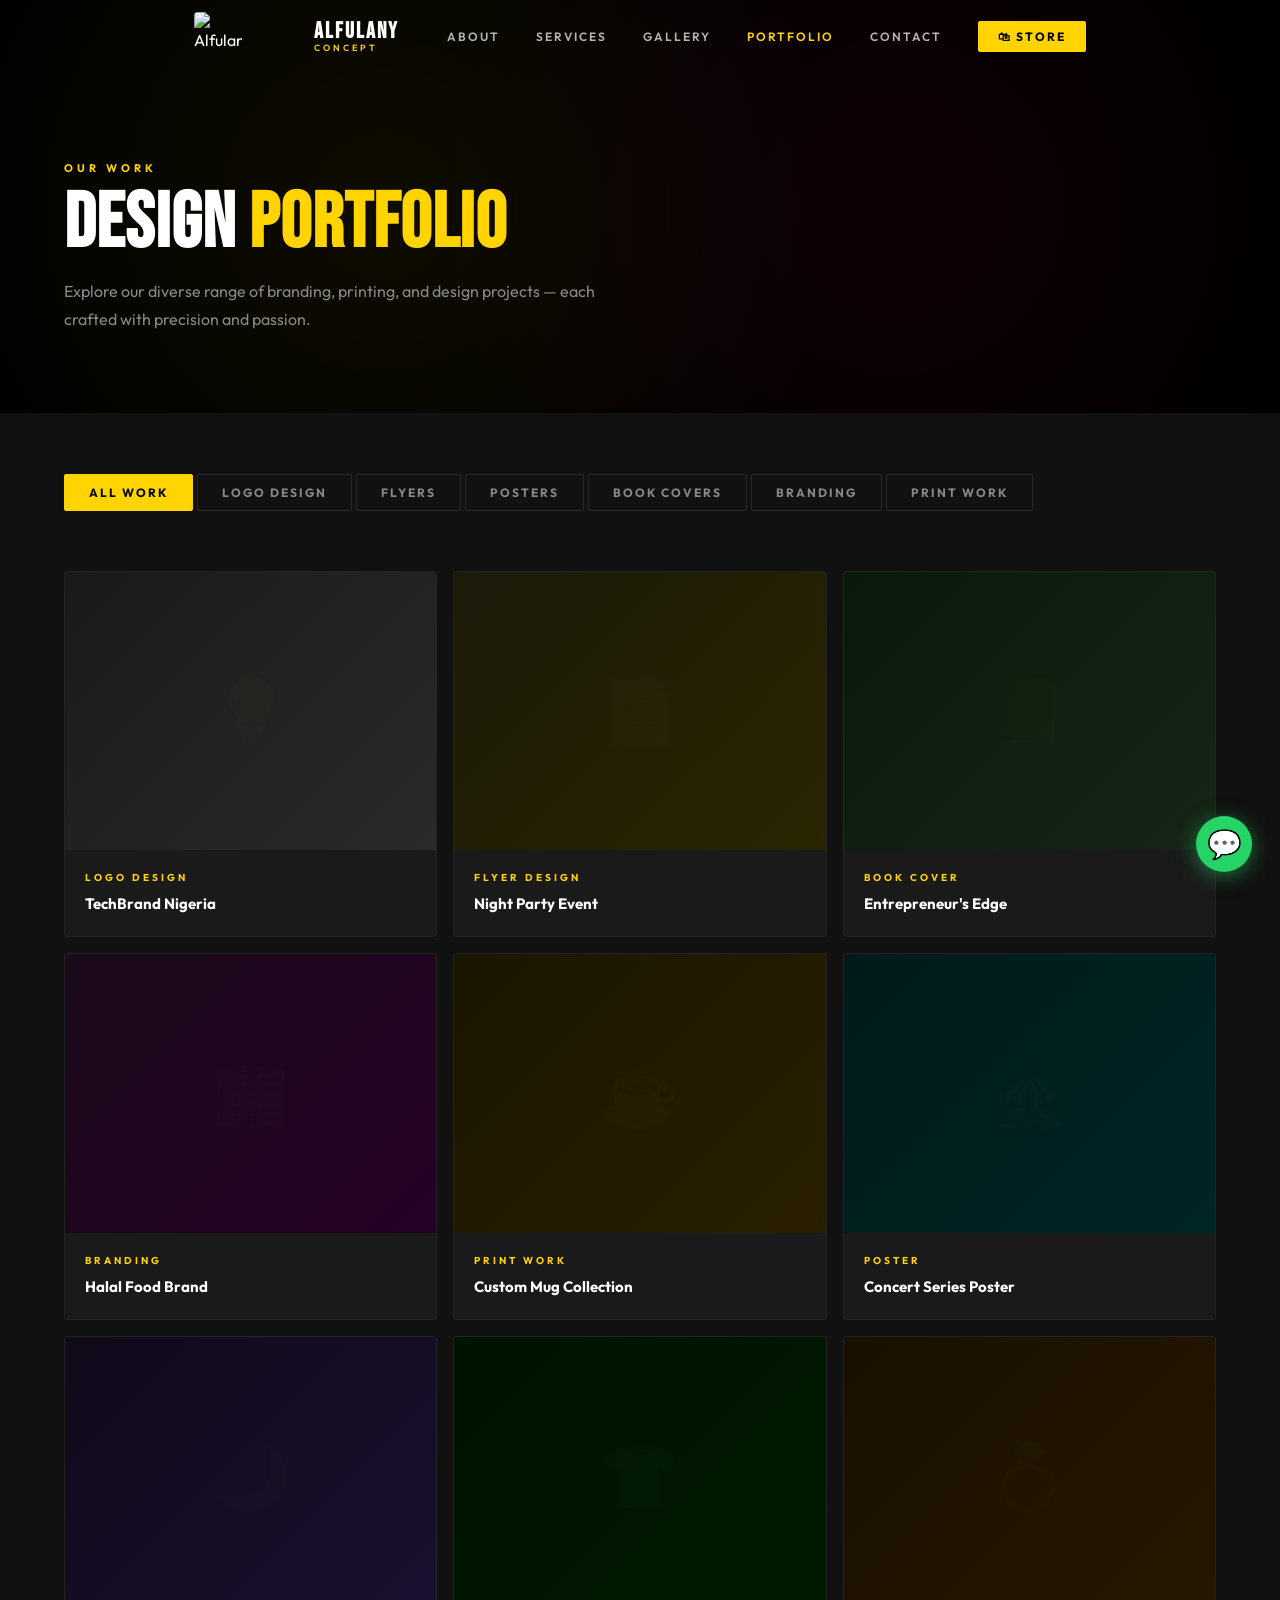
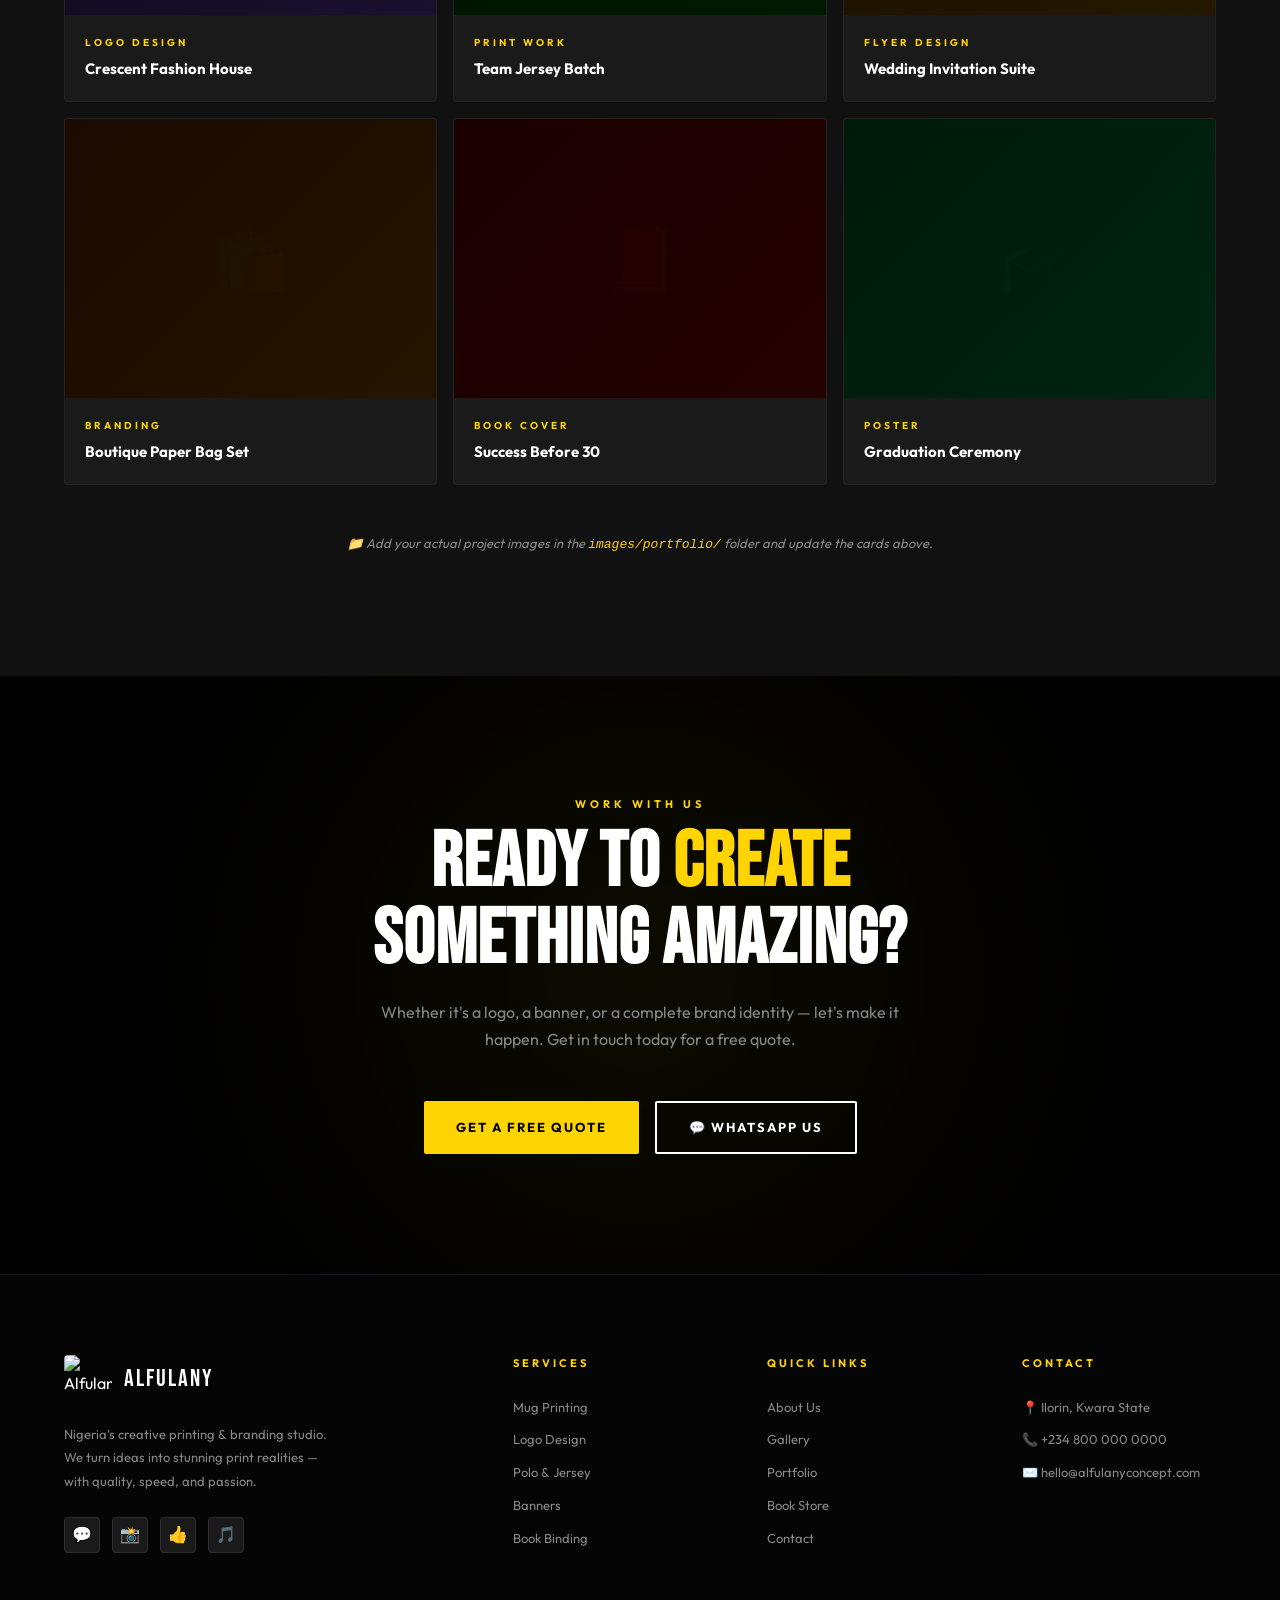
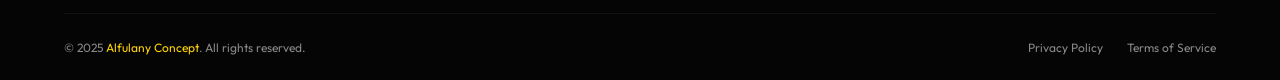
==== commit 71228905: "commiting new changes -2" ====
--- a/portfolio.html
+++ b/portfolio.html
@@ -356,7 +356,7 @@
   </a>
 
   <div class="toast"></div>
-  <script src="js/main.js"></script>
+  <script src="main.js"></script>
   <script>
     document.getElementById('navHamburger').addEventListener('click', function() {
       this.classList.toggle('open');
--- a/style.css
+++ b/style.css
@@ -166,13 +166,15 @@
 .nav-logo {
   display: flex;
   align-items: center;
-  gap: 12px;
+  gap: 72px;
 }
 .nav-logo img {
   width: 48px;
   height: 48px;
   object-fit: contain;
   border-radius: 4px;
+  
+  
 }
 .nav-logo-text {
   display: flex;
@@ -184,6 +186,7 @@
   font-size: 22px;
   letter-spacing: 2px;
   color: var(--white);
+  padding-right: 3rem;
 }
 .nav-logo-text span {
   font-size: 9px;
@@ -281,6 +284,7 @@
   align-items: center;
   overflow: hidden;
   background: var(--black);
+  padding-bottom: 5rem;
 }
 .hero-bg-pattern {
   position: absolute;
@@ -302,7 +306,7 @@
 .hero-content {
   position: relative;
   z-index: 2;
-  max-width: 1200px;
+  max-width: 1300px;
   margin: 0 auto;
   padding: 0 24px;
   padding-top: var(--nav-height);
@@ -348,6 +352,7 @@
   letter-spacing: 2px;
   color: var(--white);
   margin-bottom: 24px;
+  
 }
 .hero-title .line-yellow { color: var(--yellow); }
 .hero-title .line-outline {
@@ -431,10 +436,15 @@
 .hero-logo-img {
   width: 240px;
   height: 240px;
+  
   object-fit: contain;
   position: relative;
   z-index: 2;
   filter: drop-shadow(0 0 40px rgba(255,212,0,0.3));
+
+}
+.hero-right .hero-logo-img{
+  border-radius: 40%;
 }
 .hero-cmyk-chips {
   position: absolute;
@@ -466,6 +476,7 @@
   align-self: center;
   margin-left: 4px;
 }
+
 
 /* ─── ============== ABOUT ============== ─── */
 .about {
@@ -510,6 +521,7 @@
   width: 60%;
   object-fit: contain;
   filter: drop-shadow(0 0 30px rgba(255,212,0,0.2));
+  border-radius: 20%;
 }
 .about-img-accent {
   position: absolute;
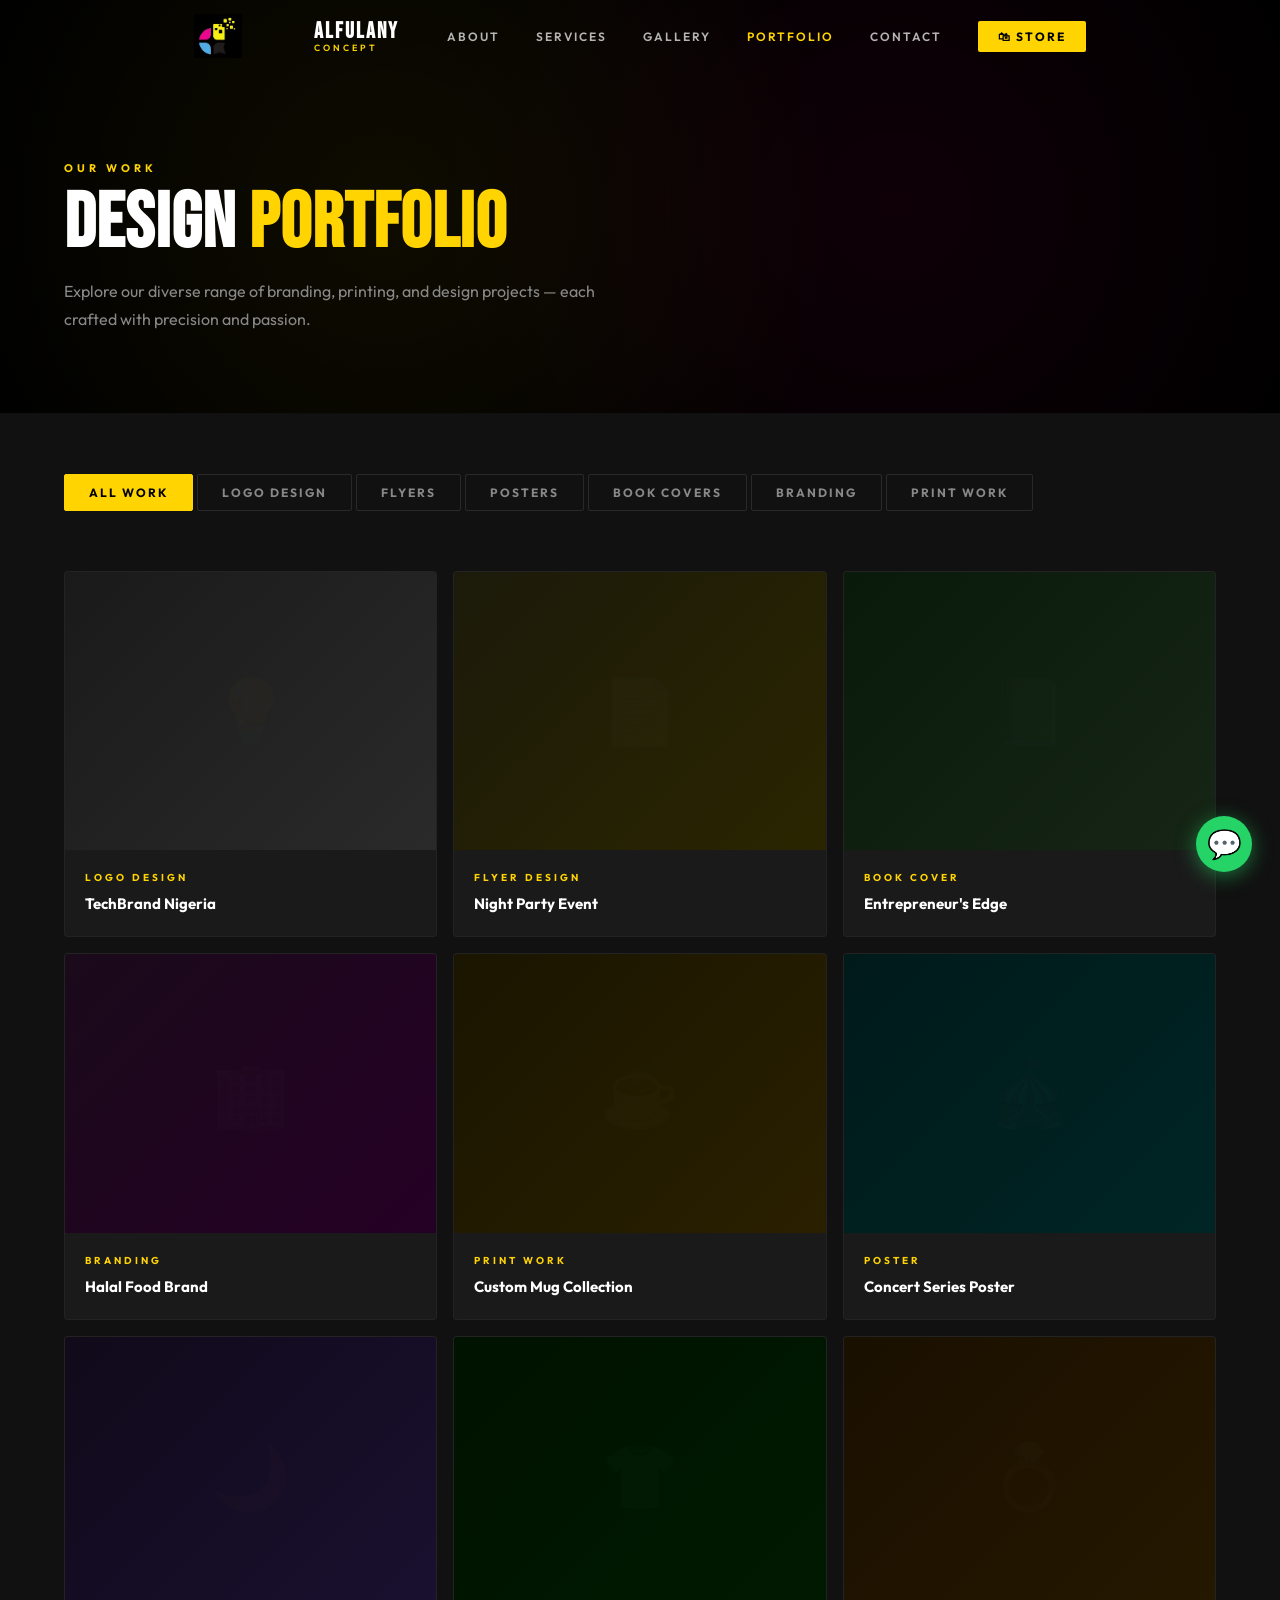
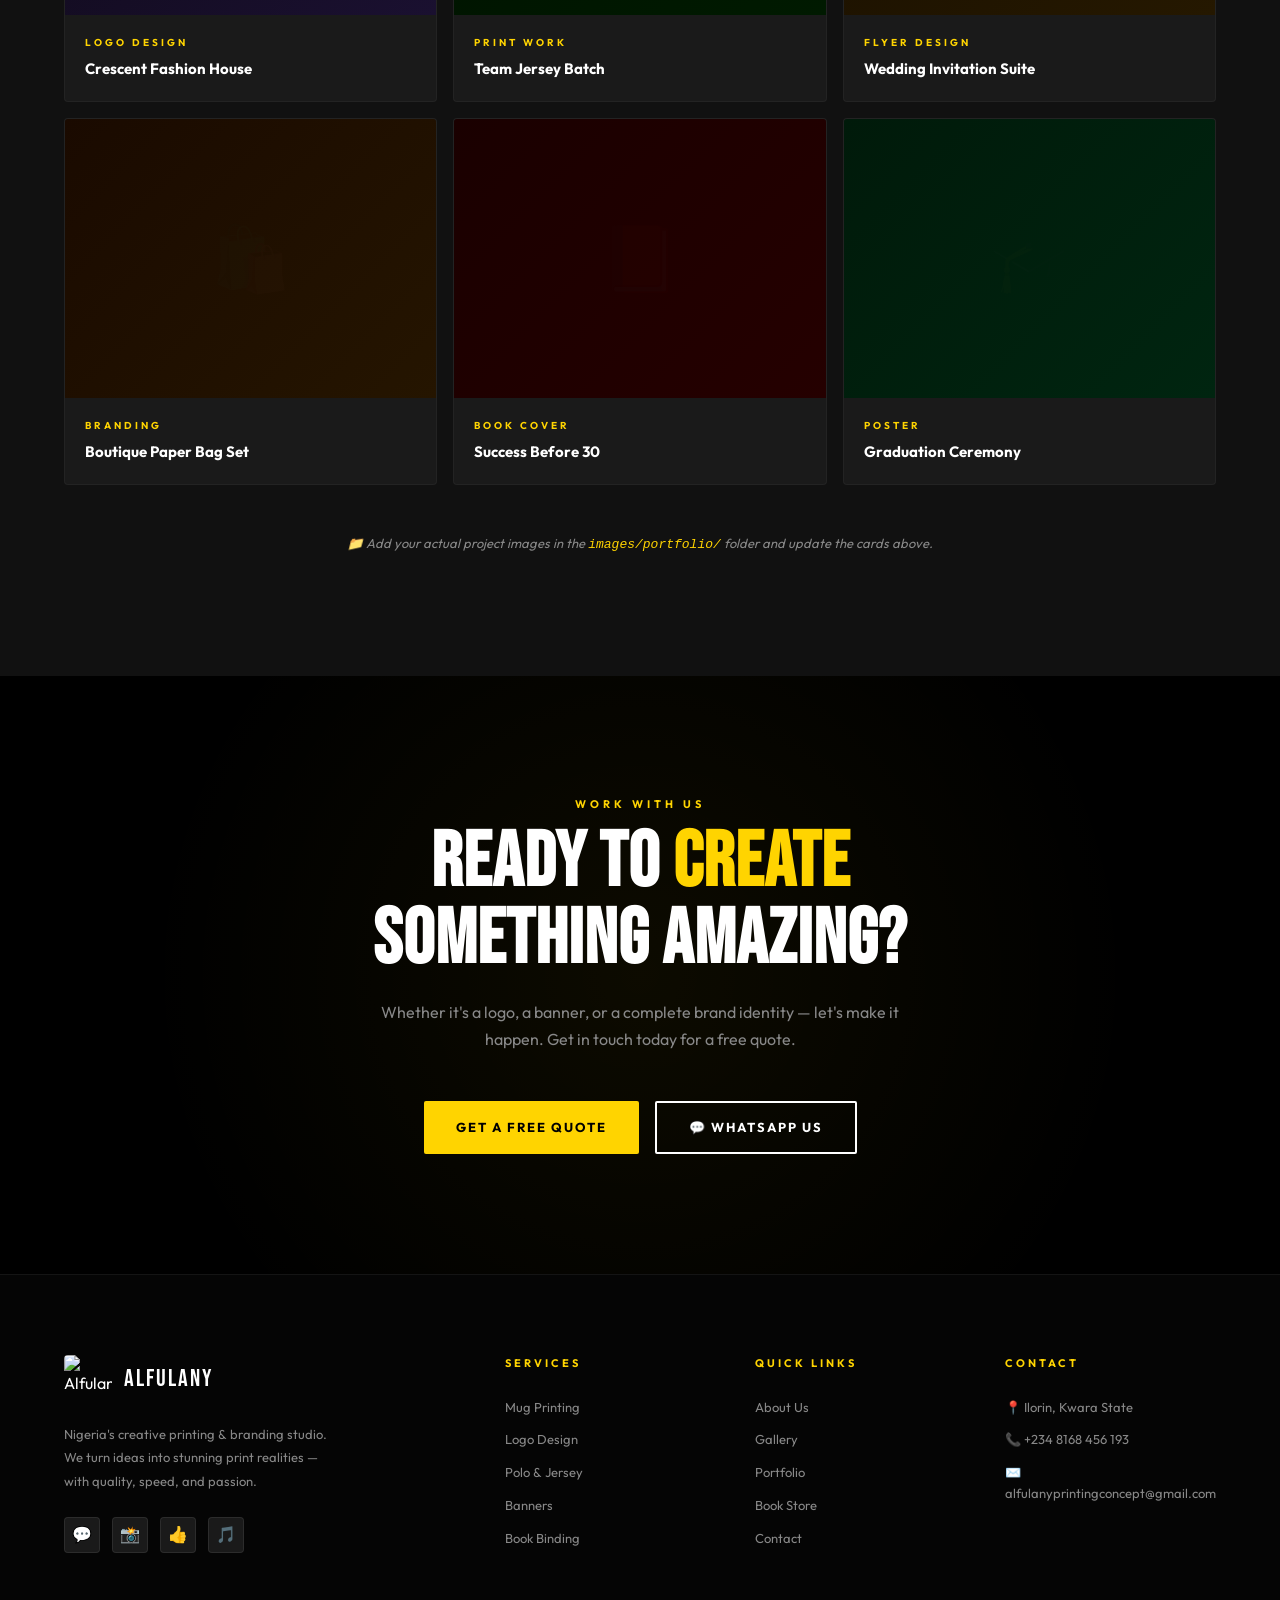
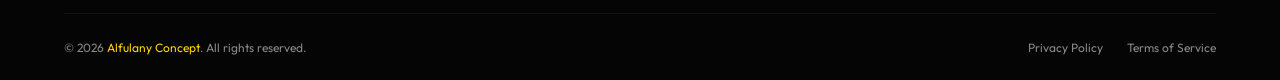
==== commit eb011b38: "adding alot of changes" ====
--- a/portfolio.html
+++ b/portfolio.html
@@ -5,7 +5,7 @@
   <meta name="viewport" content="width=device-width, initial-scale=1.0" />
   <meta name="description" content="Alfulany Concept Portfolio — Browse our logos, flyers, posters, book covers, and print projects." />
   <title>Portfolio — Alfulany Concept</title>
-  <link rel="icon" type="image/jpeg" href="images/logo.jpeg" />
+  <link rel="icon" type="image/jpeg" href="WhatsApp Image 2026-02-28 at 1.51.16 AM.jpeg" />
   <link rel="stylesheet" href="style.css" />
 </head>
 <body>
@@ -15,7 +15,7 @@
     <div class="container">
       <div class="nav-inner">
         <a href="index.html" class="nav-logo">
-          <img src="images/logo.jpeg" alt="Alfulany Concept Logo" />
+          <img src="WhatsApp Image 2026-02-28 at 1.51.16 AM.jpeg" alt="Alfulany Concept Logo" />
           <div class="nav-logo-text">
             <strong>ALFULANY</strong>
             <span>Concept</span>
@@ -289,7 +289,7 @@
       </p>
       <div class="portfolio-cta-btns reveal">
         <a href="index.html#contact" class="btn btn-primary">Get a Free Quote</a>
-        <a href="https://wa.me/2348000000000" class="btn btn-outline" target="_blank">💬 WhatsApp Us</a>
+        <a href="https://wa.me/2348168456193" class="btn btn-outline" target="_blank">💬 WhatsApp Us</a>
       </div>
     </div>
   </section>
@@ -305,7 +305,7 @@
           </div>
           <p>Nigeria's creative printing & branding studio. We turn ideas into stunning print realities — with quality, speed, and passion.</p>
           <div class="footer-social">
-            <a href="https://wa.me/2348000000000" title="WhatsApp">💬</a>
+            <a href="https://wa.me/2348168456193" title="WhatsApp">💬</a>
             <a href="#" title="Instagram">📸</a>
             <a href="#" title="Facebook">👍</a>
             <a href="#" title="TikTok">🎵</a>
@@ -335,13 +335,13 @@
           <h4>Contact</h4>
           <ul>
             <li><a href="#">📍 Ilorin, Kwara State</a></li>
-            <li><a href="https://wa.me/2348000000000">📞 +234 800 000 0000</a></li>
-            <li><a href="mailto:hello@alfulanyconcept.com">✉️ hello@alfulanyconcept.com</a></li>
+            <li><a href="https://wa.me/2348000000000">📞 +234 8168 456 193</a></li>
+            <li><a href="mailto:alfulanyprintingconcept@gmail.com">✉️ alfulanyprintingconcept@gmail.com</a></li>
           </ul>
         </div>
       </div>
       <div class="footer-bottom">
-        <p>© 2025 <span>Alfulany Concept</span>. All rights reserved.</p>
+        <p>© 2026 <span>Alfulany Concept</span>. All rights reserved.</p>
         <div class="footer-bottom-links">
           <a href="#">Privacy Policy</a>
           <a href="#">Terms of Service</a>
@@ -350,7 +350,7 @@
     </div>
   </footer>
 
-  <a href="https://wa.me/2348000000000" class="whatsapp-float" target="_blank">
+  <a href="https://wa.me/2348168456193" class="whatsapp-float" target="_blank">
     💬
     <span class="whatsapp-float-tooltip">Chat on WhatsApp</span>
   </a>
--- a/style.css
+++ b/style.css
@@ -1684,7 +1684,7 @@
 }
 
 @media (max-width: 768px) {
-  .nav-links { display: none; }
+  .nav-links { display: none;  }
   .nav-hamburger { display: flex; }
   .section-title { font-size: clamp(36px, 8vw, 60px); }
   .services-grid { grid-template-columns: repeat(2,1fr); }
@@ -1701,6 +1701,7 @@
 }
 
 @media (max-width: 480px) {
+  
   .services-grid { grid-template-columns: 1fr; }
   .books-grid { grid-template-columns: 1fr; }
   .store-grid { grid-template-columns: 1fr; }
